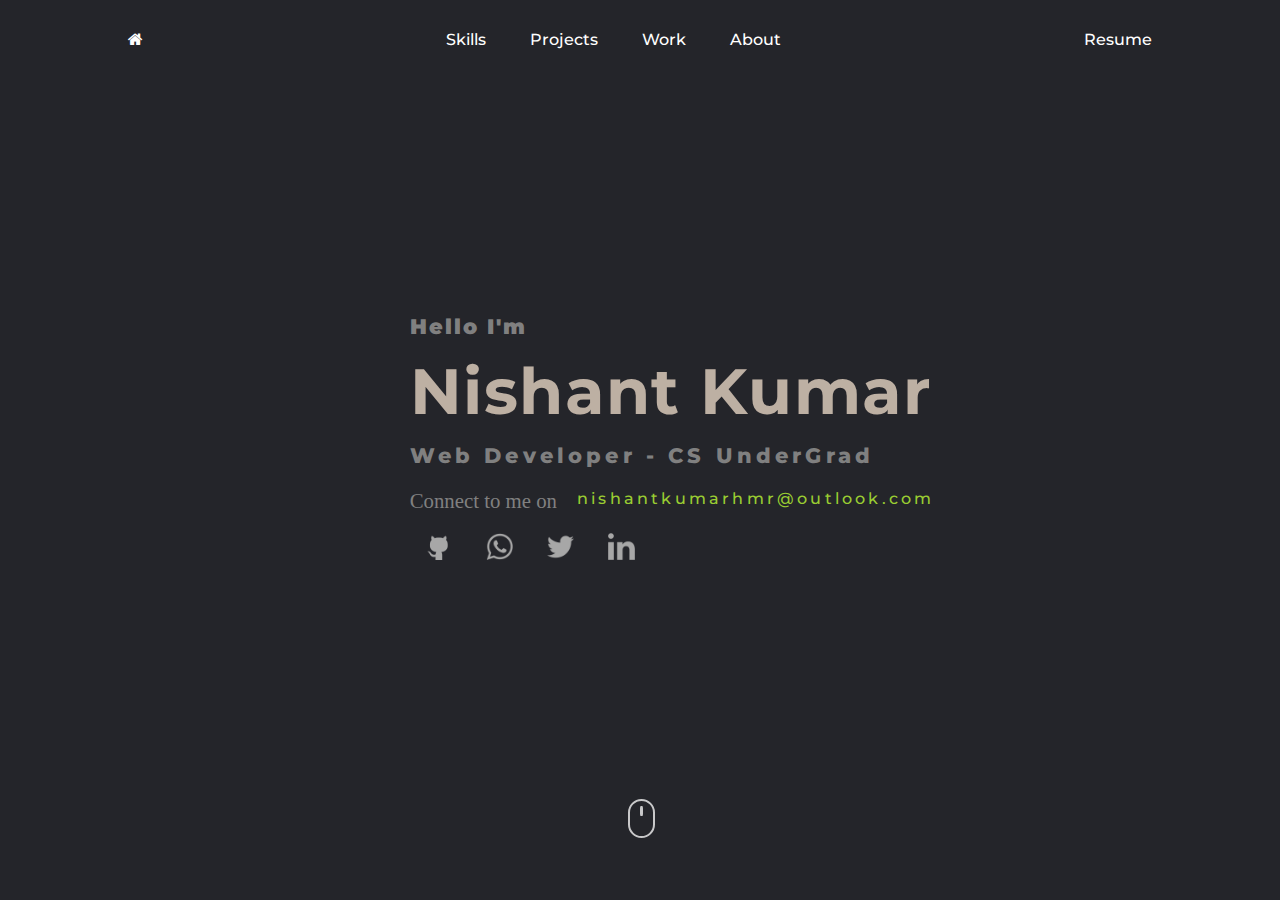
==== index.html @ d42f3cd8 "19-05-2021" ====
<!DOCTYPE html>
<html>
    <head>
        <meta charset="utf-8">
        <meta http-equiv="X-UA-Compatible" content="IE=edge">
        <title>Nishant</title>
        <meta name="description" content="">
        <link rel="stylesheet" href="https://cdnjs.cloudflare.com/ajax/libs/font-awesome/4.7.0/css/font-awesome.min.css">
        <meta name="viewport" content="width=device-width, initial-scale=1.0">
        <link href="https://fonts.googleapis.com/css2?family=Cookie&display=swap" rel="stylesheet">
        <link rel="stylesheet" href="style.css">
    </head>
    <body>
        <header>
                <a href="">
                   <span><i class="fa fa-home"></i></span>
                 </a>
            <nav>
                <ul class="nav-links">
                    <li><a href="">Skills</a></li>
                    <li><a href="">Projects</a></li>
                    <li><a href="">Work</a></li>
                    <li><a href="">About</a></li>
                </ul>
            </nav>
            <a target="_blank" href="https://drive.google.com/file/d/1W3-Rp09SQt74iqquX5PM0ZUsjo6nLx0c/view?usp=sharing">Resume</a>
        </header>
        <!-- hero section -->
        <section class="hero-section">
            <div class="container">
                <div class="image-container" id="main-img">
                    <img src="nks.png"  class="mainimg" alt="">
                </div>
                <div class="text-container">
                    <h3>Hello I'm</h3>
                    <h1 class="main-name">Nishant Kumar</h1>
                    <h5>Web Developer - CS UnderGrad</h5>
                    <h4 class="connect-to-me">Connect to me on <a href="" class="email">nishantkumarhmr@outlook.com</a></h4>
                    <ul class="social-links">
                        <li><a href="https://github.com/Nishantkumarr"><img class="social" src="./pictures/icons/github.png" alt=""></a></li>
                        <li><a href=""><img  class="social" src="./pictures/icons/whatsapp.png" alt=""></a></li>
                        <li><a href="https://twitter.com/kumarrspeaks"><img class="social" src="./pictures/icons/twitter.png" alt=""></a></li>
                        <li><a href="https://www.linkedin.com/in/nishant-kumar-2b0935136/"><img class="social" src="./pictures/icons/linkedin.png" alt=""></a></li></li>
                    </ul>
                </div>
            </div>
        </section>
        <div class="scroll-downs">
            <div class="mousey">
              <div class="scroller"></div>
            </div>
        </div>
      
































        <script src="" async defer></script>
    </body>
</html>
---- style.css ----
@import url('https://fonts.googleapis.com/css2?family=Montserrat:wght@300&display=swap');
@import url('https://fonts.googleapis.com/css2?family=Sacramento&display=swap');
@media only screen and (max-width: 1000px) {
    #main-img{
        display:none;
    }
    #social-link{
        display:none;
    }
}
*{
    margin: 0;
    padding: 0;
    box-sizing: border-box;
    background-color: #24252A;

}
body{
    height: 100vh;
}

li,a,button{
    font-family: "Montserrat",sans-serif;
    font-weight: 500;
    font-size:1rem;
    color:#ffffff;
    text-decoration: none;

}

header{
    display:flex;
    justify-content: space-between;
    align-items: center;
    padding:30px 10%;

}

.logo{
    font-family: "Montserrat",sans-serif;
    font-weight: 200px;
    color: antiquewhite;

}

.nav-links{
    list-style:none;

}

.nav-links li{
    display:inline-block;
    padding:0px 20px;
}

.nav-links li a{
    transition:all 0.2s ease 0s;
}
.nav-links li a:hover{
    color:beige;
}



/* hero section code */
.container{
    position:relative;
    display:flex;
    flex-direction:row;
    justify-content:center;
    min-height: 80vh;
    /* max-width: 90%; */
    /* margin-top: 1%; */
    /* margin-bottom:1%; */
    align-items:center;
    /* padding-top:2%; */
    /* padding-bottom:2%; */

}
.social-links li{
    display: inline-block;
    letter-spacing:0.1rem;
    padding: 0px 10px;
    margin:0px 5px;
    /* border:1px solid rgb(98, 153, 216); */
}
.social-links li a img{
    width:1.7rem;
    height:auto;
}

.social-links li a img:hover{
    transform:scale(1.3);
    box-shadow: 1px;
}

.btn{
    color:aqua;
    font-size:1.5vh;
}
.mainimg{
    /* width: 20vw; */
    max-width: 25vw;
    /* min-width: 20vw; */
    min-height: 20vh;
    max-height: auto;
    padding: 2rem 2rem;
    margin:1rem 1 rem;
}
.text-container{
 display:flex;
 flex-direction:column;
}
.text-container h3{
    color: grey;
    font-size:1.3rem;
    font-family: "Montserrat",sans-serif;
    font-weight: 900 !important;
    padding-bottom: 0.4rem;
    letter-spacing: 0.1em;

}

.text-container h5{
    color: grey;
    font-family: "Montserrat",sans-serif;
    font-size: 1.3rem;
    font-weight: 800;
    padding-top: 0.4rem;
    padding-bottom: 0.7rem;
    letter-spacing: 0.2em;
}
.text-container h4{
    color: grey;
    font-size: 1.3rem;
    font-weight: 200;
    padding-top: 10px;
    padding-bottom: 20px;
}



.main-name{
    padding-top:0.4rem;
    padding-bottom:0.4rem;
    color:rgba(255, 235, 215, 0.7) ;
    font-size:4rem;
    letter-spacing: 0.1rem;
    font-weight: extra-bold;
    /* font-family: 'Sacramento', cursive; */
    font-family: "Montserrat",sans-serif;

}




.connect-to-me{
    display:flex;
    flex-direction: row;
}
.connect-to-me a:hover{
    color:orange;
    transition:color 1s ease-in-out;
}

.email{
    color: yellowgreen;
    padding-left:20px;
    letter-spacing: 0.2em;
}
.lik-git li {
    display: inline-block;

}
.rot{
    position:absolute !important;
    transform:rotate(270deg);
    padding-bottom: 1vh;
    padding-left:2vw;
    margin: auto;
}
.notrot{
    position:absolute !important;
    padding-top: 3vh;
    padding-left:7rem;
    font-size: 1rem;

}


@media only screen and (max-width: 1000px) {
    .text-container{
        justify-content: center;
    }
    .main-name{
        color: antiquewhite;
        Font-size:2rem;
        /* line-height:3rem; */
        letter-spacing: 0.1em;
        font-weight: 300;
        font-family: "Montserrat",sans-serif;
    }
    .text-container h3{
      font-size:1rem;
    }
    .text-container h5{
      font-size:1rem;
    }
    .text-container h4{
      font-size:1rem;
    }
    .email{
      padding:0px;
    }
    .social-links li a img{
        width:1.7rem;
        height:auto;
    }
    .connect-to-me{
        display:flex;
        flex-direction: column;
    }

}
@media only screen and (max-width: 500px) {

    .text-container{
        justify-content: center;
        margin-left: 10px;
        margin-right: 10px;
    }
    .connect-to-me{
        display:flex;
        flex-direction: column;
    }
    .social-links li a img{
        width:3 rem;
        height:auto;
    }
}


/* external css */
.scroll-downs {
    position: relative;
    top: 0;
    right: 0;
    bottom: 0;
    left: 0;
    margin: auto;

    width :24px;
    height: 35px;
  }
  .mousey {
    width: 3px;
    padding: 5px 10px;
    height: 25px;
    border: 2px solid #fff;
    border-radius: 25px;
    opacity: 0.75;
    box-sizing: content-box;
  }
  .scroller {
    width: 3px;
    height: 10px;
    border-radius: 25%;
    background-color: #fff;
    animation-name: scroll;
    animation-duration: 2.2s;
    animation-timing-function: cubic-bezier(.15,.41,.69,.94);
    animation-iteration-count: infinite;
  }
  @keyframes scroll {
    0% { opacity: 0; }
    10% { transform: translateY(0); opacity: 1; }
    100% { transform: translateY(15px); opacity: 0;}
  }
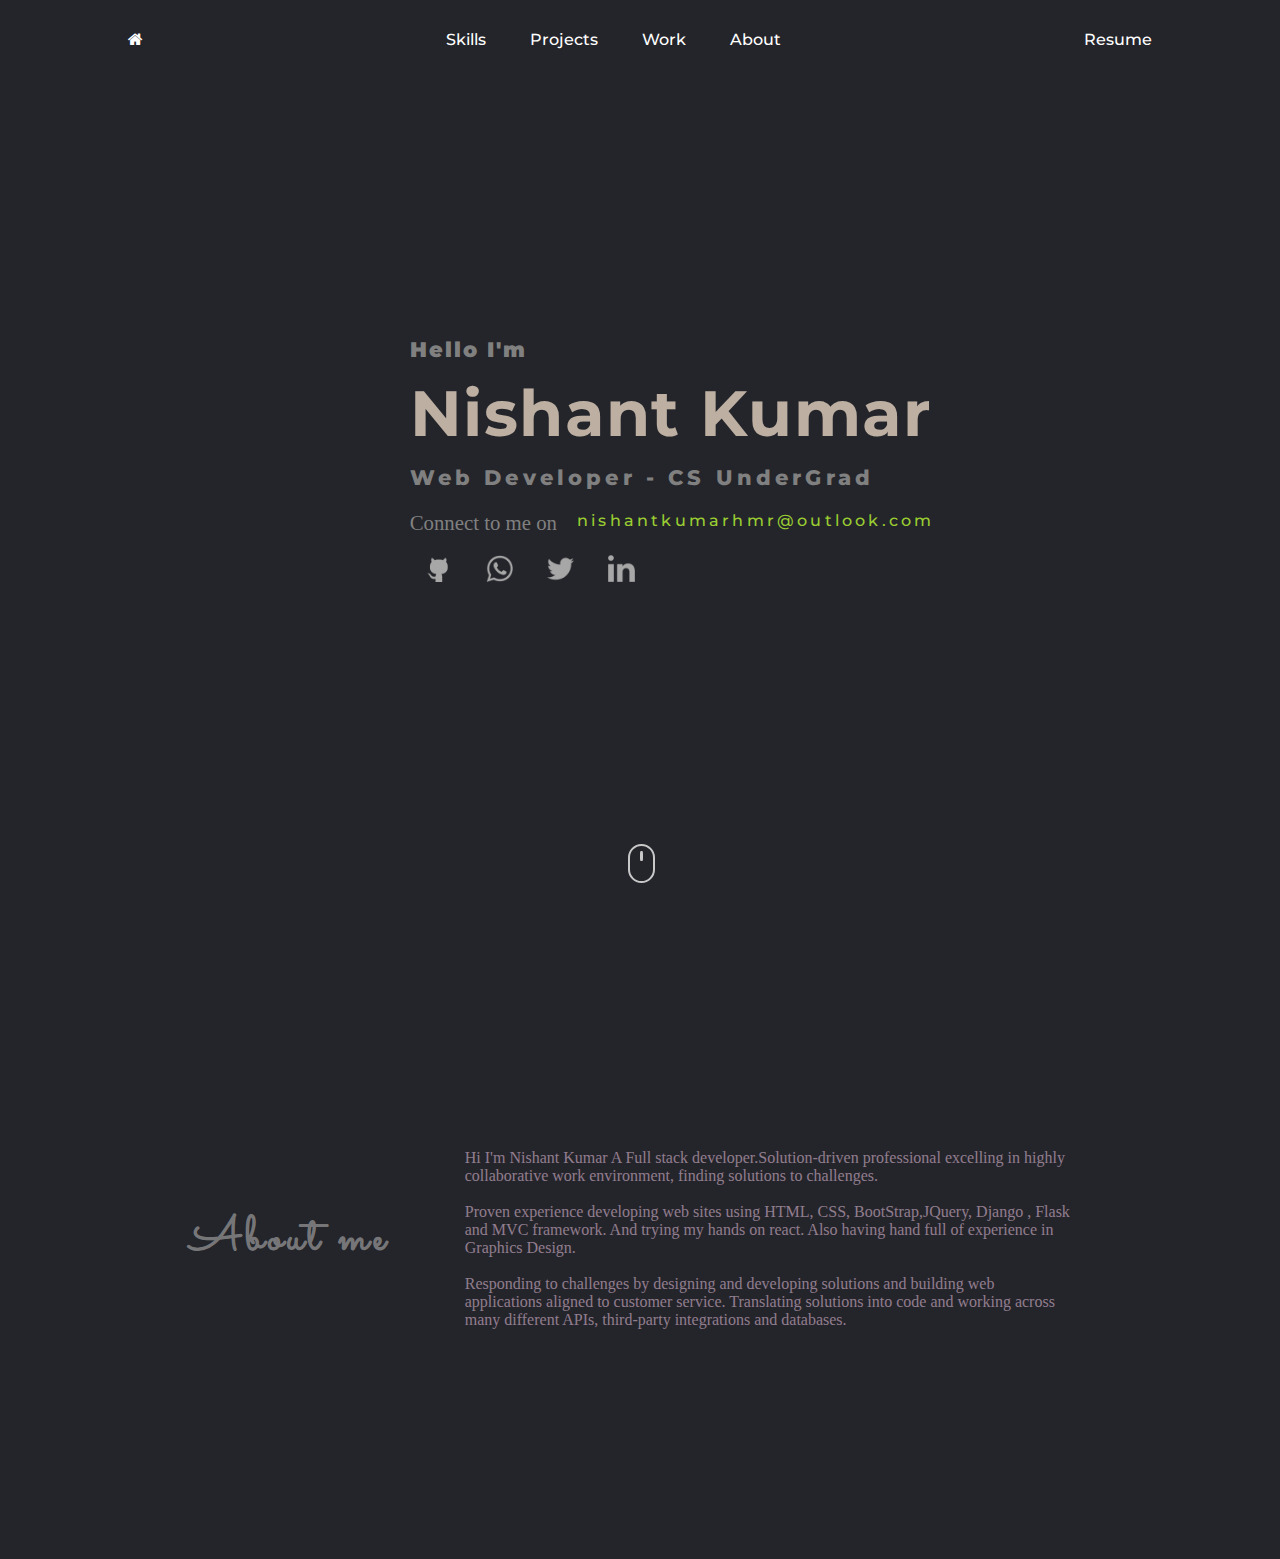
==== commit 701936b1: "about section done 20-05-2021" ====
--- a/index.html
+++ b/index.html
@@ -35,7 +35,7 @@
                     <h3>Hello I'm</h3>
                     <h1 class="main-name">Nishant Kumar</h1>
                     <h5>Web Developer - CS UnderGrad</h5>
-                    <h4 class="connect-to-me">Connect to me on <a href="" class="email">nishantkumarhmr@outlook.com</a></h4>
+                    <h4 class="connect-to-me">Connect to me on <a href="mailto:nishantkumarhmr@outlook.com" class="email">nishantkumarhmr@outlook.com</a></h4>
                     <ul class="social-links">
                         <li><a href="https://github.com/Nishantkumarr"><img class="social" src="./pictures/icons/github.png" alt=""></a></li>
                         <li><a href=""><img  class="social" src="./pictures/icons/whatsapp.png" alt=""></a></li>
@@ -44,13 +44,53 @@
                     </ul>
                 </div>
             </div>
+            <!-- scroll-mousey -->
+            <div class="scroll-downs">
+              <div class="mousey">
+                  <div class="scroller">
+                  </div>
+              </div>
+            </div>
         </section>
-        <div class="scroll-downs">
-            <div class="mousey">
-              <div class="scroller"></div>
-            </div>
+        
+        <!-- end hero section  -->
+
+
+
+
+
+        <!-- About section -->
+        <section class="about-section">
+        <div class="about">
+          <div class="about-topic">
+            <h1 class="main-about-topic" > <span>About me </span> </h1>
+          </div>
+          <div class="about-para">
+            <p>
+              Hi I'm <span>Nishant Kumar</span>
+              A Full stack developer.Solution-driven professional excelling in highly collaborative work environment, finding
+              solutions to challenges.
+            </p>
+            <br>
+            <p>
+              Proven experience developing web sites using HTML, CSS, BootStrap,JQuery, Django , Flask and MVC framework.
+              And trying my hands on react. Also having hand full of experience in Graphics Design.
+            </p>
+            <br>
+            <p>
+              Responding to challenges by designing and developing solutions and building web applications aligned to customer service.
+              Translating solutions into code and working across many different APIs, third-party integrations and databases.
+            </p>
+          </div>
         </div>
-      
+        </section>
+        <!--about section ended-->
+
+        <!-- skills section -->
+        <section class="skills-section">
+          
+        </section>
+
 
 
 
--- a/style.css
+++ b/style.css
@@ -1,10 +1,7 @@
 @import url('https://fonts.googleapis.com/css2?family=Montserrat:wght@300&display=swap');
 @import url('https://fonts.googleapis.com/css2?family=Sacramento&display=swap');
-@media only screen and (max-width: 1000px) {
-    #main-img{
-        display:none;
-    }
-    #social-link{
+@media only screen and (max-width: 800px) {
+    .mainimg{
         display:none;
     }
 }
@@ -63,12 +60,17 @@
 
 
 /* hero section code */
+.hero-section{
+  min-height: 100vh;
+}
 .container{
     position:relative;
     display:flex;
     flex-direction:row;
     justify-content:center;
-    min-height: 80vh;
+    min-height: 85vh;
+    max-height: 90vh;
+    min-width:70vw;
     /* max-width: 90%; */
     /* margin-top: 1%; */
     /* margin-bottom:1%; */
@@ -98,11 +100,14 @@
     color:aqua;
     font-size:1.5vh;
 }
+.image-container{
+  flex-shrink: 1;
+}
 .mainimg{
     /* width: 20vw; */
-    max-width: 25vw;
+    max-width: 24rem;
     /* min-width: 20vw; */
-    min-height: 20vh;
+    min-height: 20rem;
     max-height: auto;
     padding: 2rem 2rem;
     margin:1rem 1 rem;
@@ -110,6 +115,7 @@
 .text-container{
  display:flex;
  flex-direction:column;
+
 }
 .text-container h3{
     color: grey;
@@ -173,24 +179,20 @@
     display: inline-block;
 
 }
-.rot{
-    position:absolute !important;
-    transform:rotate(270deg);
-    padding-bottom: 1vh;
-    padding-left:2vw;
-    margin: auto;
-}
-.notrot{
-    position:absolute !important;
-    padding-top: 3vh;
-    padding-left:7rem;
-    font-size: 1rem;
-
-}
+
 
 
 @media only screen and (max-width: 1000px) {
+    .container{
+      min-width: 70vw !important;
+      min-height: 75vh;
+      max-height: 90vh;
+      }
+      .imgage-container{
+        max-width:25vw;
+      }
     .text-container{
+      min-width: 30vw;
         justify-content: center;
     }
     .main-name{
@@ -202,7 +204,7 @@
         font-family: "Montserrat",sans-serif;
     }
     .text-container h3{
-      font-size:1rem;
+      font-size:2rem;
     }
     .text-container h5{
       font-size:1rem;
@@ -235,7 +237,7 @@
         flex-direction: column;
     }
     .social-links li a img{
-        width:3 rem;
+        width:1.2rem;
         height:auto;
     }
 }
@@ -277,3 +279,73 @@
     10% { transform: translateY(0); opacity: 1; }
     100% { transform: translateY(15px); opacity: 0;}
   }
+
+
+ /* about section css */
+
+ .about-section{
+   position:relative;
+   min-height: 60vh;
+   max-height: 100vh;
+   padding:2.5rem;
+   margin:2.5rem;
+ }
+ .about{
+   min-height: 40vh;
+   max-width:75vw;
+   margin:auto;
+   padding:auto;
+   position:relative;
+   display:flex;
+   flex-direction:row;
+   justify-content:space-around;
+   align-items:center;
+ }
+
+ .about-topic{
+   display: flex;
+ }
+.main-about-topic{
+    justify-content: flex-end;
+    font-size: 3rem;
+    font-family: 'Sacramento', cursive;
+    letter-spacing: 4px;
+    color: rgba(255,255,255,0.4);
+}
+ .about-para{
+   padding:15px 15px;
+   max-width: 50vw;
+   justify-content: center;
+ }
+ .about-para p{
+   font-size: 1rem;
+   color:rgba(255, 215, 243, 0.5);
+   padding:1rem,1rem;
+ }
+
+
+ @media only screen and (max-width: 1000px) {
+      .about{
+        flex-direction:column;
+      }
+      .about-para{
+        padding:15px 15px;
+        max-width: 70vw;
+      }
+ }
+
+ @media only screen and (max-width: 500px) {
+      .about-section{
+        padding:0px 0px 0px 0px;
+        margin:0px 0px 0px 0px;
+      }
+      .about{
+        flex-direction:column;
+      }
+      .about-para{
+        max-width: 80vw;
+        justify-content: center;
+      }
+ }
+ 
+/* skills section */
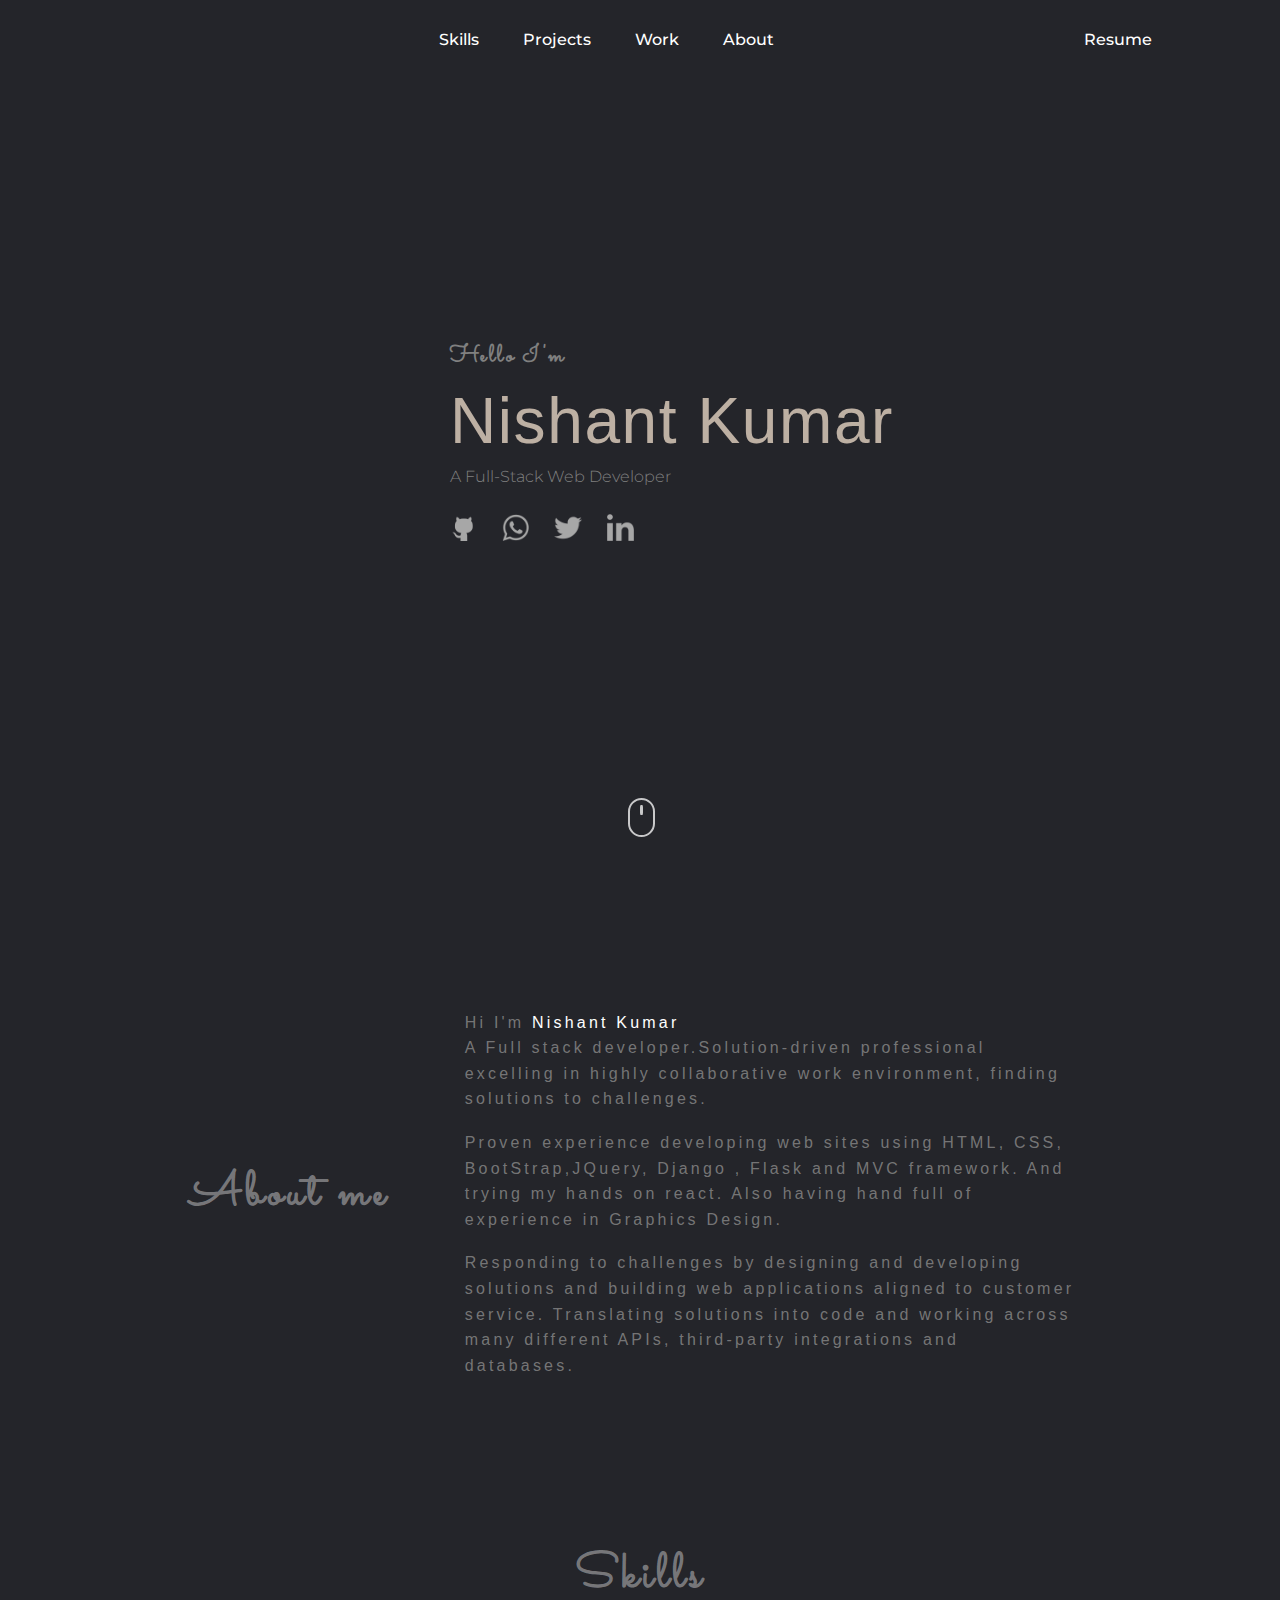
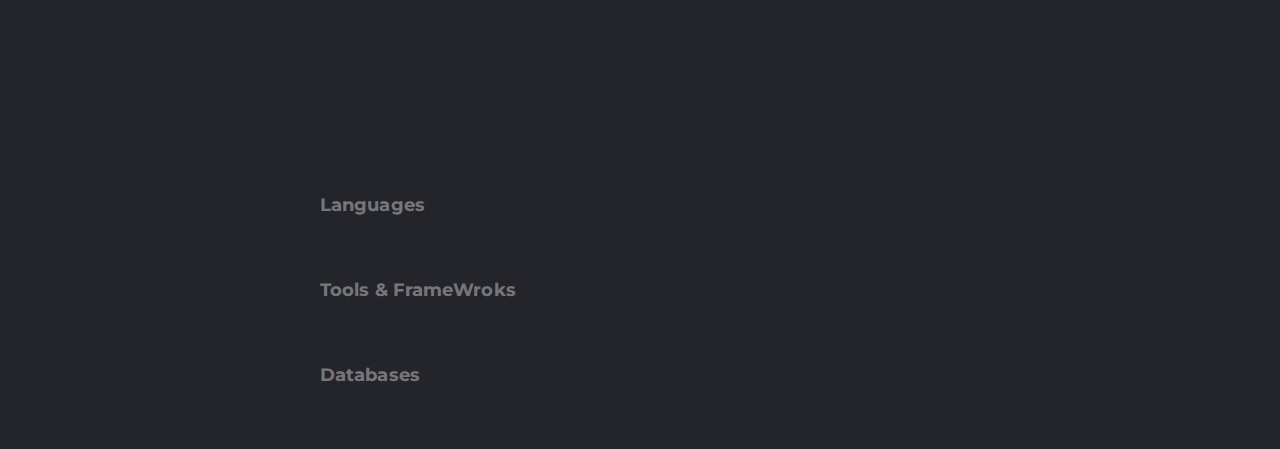
==== commit 69b68d9d: "skill-done 20-05-2021" ====
--- a/index.html
+++ b/index.html
@@ -12,9 +12,7 @@
     </head>
     <body>
         <header>
-                <a href="">
-                   <span><i class="fa fa-home"></i></span>
-                 </a>
+            <a href=""><img src="pictures\Nishant.png"class="logo" alt=""></a>
             <nav>
                 <ul class="nav-links">
                     <li><a href="">Skills</a></li>
@@ -34,16 +32,17 @@
                 <div class="text-container">
                     <h3>Hello I'm</h3>
                     <h1 class="main-name">Nishant Kumar</h1>
-                    <h5>Web Developer - CS UnderGrad</h5>
-                    <h4 class="connect-to-me">Connect to me on <a href="mailto:nishantkumarhmr@outlook.com" class="email">nishantkumarhmr@outlook.com</a></h4>
+                    <h5>A Full-Stack Web Developer</h5>
+                    <!-- <h4 class="connect-to-me">Connect to me on <a href="mailto:nishantkumarhmr@outlook.com" class="email">nishantkumarhmr@outlook.com</a></h4> -->
                     <ul class="social-links">
-                        <li><a href="https://github.com/Nishantkumarr"><img class="social" src="./pictures/icons/github.png" alt=""></a></li>
+                        <li ><a href="https://github.com/Nishantkumarr" class="social" ><img  src="./pictures/icons/github.png" alt=""></a></li>
                         <li><a href=""><img  class="social" src="./pictures/icons/whatsapp.png" alt=""></a></li>
                         <li><a href="https://twitter.com/kumarrspeaks"><img class="social" src="./pictures/icons/twitter.png" alt=""></a></li>
                         <li><a href="https://www.linkedin.com/in/nishant-kumar-2b0935136/"><img class="social" src="./pictures/icons/linkedin.png" alt=""></a></li></li>
                     </ul>
                 </div>
             </div>
+            
             <!-- scroll-mousey -->
             <div class="scroll-downs">
               <div class="mousey">
@@ -51,24 +50,24 @@
                   </div>
               </div>
             </div>
+            <!-- end scroll mousey -->
         </section>
-        
         <!-- end hero section  -->
-
 
 
 
 
         <!-- About section -->
         <section class="about-section">
+          <!-- <h1 class="about-me light">About Me</h1>
+          <h2 class="about-me dark">About Me</h2> -->
         <div class="about">
           <div class="about-topic">
-            <h1 class="main-about-topic" > <span>About me </span> </h1>
+            <h1 class="main-about-topic" > <span >About me </span> </h1>
           </div>
           <div class="about-para">
-            <p>
-              Hi I'm <span>Nishant Kumar</span>
-              A Full stack developer.Solution-driven professional excelling in highly collaborative work environment, finding
+            <p>Hi I'm <span style="font-weight: 200px; color: white;" >Nishant Kumar</span></p>
+            <p>A Full stack developer.Solution-driven professional excelling in highly collaborative work environment, finding
               solutions to challenges.
             </p>
             <br>
@@ -88,7 +87,50 @@
 
         <!-- skills section -->
         <section class="skills-section">
-          
+          <h1> Skills</h1>
+          <div class="skill-table">
+            
+            <div class="skill-tech">
+              <div class="tech ">
+                <h1>Languages</h1>
+              </div>
+              <div class="tech-know">
+                <img src="./icons/C++.png" class="techi" alt="">
+                <img src="./icons/Python.png" class="techi" alt="">
+                <img src="./icons/Html.png" class="techi" alt="">
+                <img src="./icons/CSS.png" class="techi" alt="">
+                <img src="./icons/js.png" class="techi" alt="">
+              </div>
+            </div>
+            
+            <div class="skill-tech">
+              <div class="tech ">
+                <h1>Tools & FrameWroks</h1>
+              </div>
+              <div class="tech-know">
+                <img src="./icons/react.png" class="techi" alt="">
+                <img src="./icons/Heroku.png" class="techi" alt="">
+                <img src="./icons/github.png" class="techi" alt="">
+                <img src="./icons/Django.png" class="techi" alt="">
+                <img src="./icons/Flask.png" class="techi" alt="">
+                <img src="./icons/nodejs.png" class="techi" alt="">
+                <img src="./icons/vscode.png" class="techi" alt="">
+                <img src="./icons/Git.png" class="techi" alt="">
+              </div>
+            </div>
+            
+            <div class="skill-tech">
+              <div class="tech ">
+                <h1>Databases</h1>
+              </div>
+              <div class="tech-know">
+                <img src="./icons/postgresql.png" class="techi" alt="">
+                <img src="./icons/mongodb.png" class="techi" alt="">
+              </div>
+            </div>
+
+
+          </div>
         </section>
 
 
--- a/style.css
+++ b/style.css
@@ -25,6 +25,11 @@
 
 }
 
+.logo{
+  width:auto;
+  height: 5rem;
+}
+
 header{
     display:flex;
     justify-content: space-between;
@@ -54,21 +59,27 @@
     transition:all 0.2s ease 0s;
 }
 .nav-links li a:hover{
-    color:beige;
+    color:rgb(247, 225, 193);
 }
 
 
 
 /* hero section code */
 .hero-section{
-  min-height: 100vh;
+  min-height: 90vh;
+  display:flex;
+  align-items: center;
+  justify-content:center;
+  flex-direction: column;
+  padding:2rem;
+  margin:1rem;
 }
 .container{
     position:relative;
     display:flex;
     flex-direction:row;
     justify-content:center;
-    min-height: 85vh;
+    min-height: 70vh;
     max-height: 90vh;
     min-width:70vw;
     /* max-width: 90%; */
@@ -82,17 +93,20 @@
 .social-links li{
     display: inline-block;
     letter-spacing:0.1rem;
-    padding: 0px 10px;
-    margin:0px 5px;
+    padding-right: 1rem;
+    padding-top: 1rem;
+    margin-right:5px;
     /* border:1px solid rgb(98, 153, 216); */
 }
+
+
 .social-links li a img{
     width:1.7rem;
     height:auto;
 }
 
 .social-links li a img:hover{
-    transform:scale(1.3);
+    transform:scale(2);
     box-shadow: 1px;
 }
 
@@ -119,8 +133,8 @@
 }
 .text-container h3{
     color: grey;
-    font-size:1.3rem;
-    font-family: "Montserrat",sans-serif;
+    font-size:1.5rem;
+    font-family: 'Sacramento', cursive;
     font-weight: 900 !important;
     padding-bottom: 0.4rem;
     letter-spacing: 0.1em;
@@ -130,32 +144,30 @@
 .text-container h5{
     color: grey;
     font-family: "Montserrat",sans-serif;
-    font-size: 1.3rem;
-    font-weight: 800;
+    font-size: 1rem;
+    font-weight: 300;
     padding-top: 0.4rem;
     padding-bottom: 0.7rem;
-    letter-spacing: 0.2em;
 }
 .text-container h4{
     color: grey;
     font-size: 1.3rem;
     font-weight: 200;
-    padding-top: 10px;
-    padding-bottom: 20px;
+    padding-top: 1rem;
+    padding-bottom: 3rem;
 }
 
 
 
 .main-name{
-    padding-top:0.4rem;
-    padding-bottom:0.4rem;
+    padding-top:0.2rem;
+    padding-bottom:0.2rem;
     color:rgba(255, 235, 215, 0.7) ;
     font-size:4rem;
     letter-spacing: 0.1rem;
-    font-weight: extra-bold;
+    font-weight: 200;
     /* font-family: 'Sacramento', cursive; */
-    font-family: "Montserrat",sans-serif;
-
+    font-family:'Gill Sans', 'Gill Sans MT', Calibri, 'Trebuchet MS', sans-serif;
 }
 
 
@@ -183,7 +195,11 @@
 
 
 @media only screen and (max-width: 1000px) {
-    .container{
+  .mainimg{
+    min-width:14rem;
+    max-width:18rem;
+  }  
+  .container{
       min-width: 70vw !important;
       min-height: 75vh;
       max-height: 90vh;
@@ -204,7 +220,7 @@
         font-family: "Montserrat",sans-serif;
     }
     .text-container h3{
-      font-size:2rem;
+      font-size:1.2rem;
     }
     .text-container h5{
       font-size:1rem;
@@ -286,12 +302,13 @@
  .about-section{
    position:relative;
    min-height: 60vh;
-   max-height: 100vh;
-   padding:2.5rem;
-   margin:2.5rem;
+   max-height: 80vh;
+   padding:2rem;
+   margin:2rem;
  }
+
  .about{
-   min-height: 40vh;
+   min-height: 50vh;
    max-width:75vw;
    margin:auto;
    padding:auto;
@@ -302,6 +319,33 @@
    align-items:center;
  }
 
+
+
+ /* .about-me{
+   position: absolute;
+   margin-top:-80px;
+   width: 15vw;
+   font-size: 2.5rem;
+   font-weight: 200px;
+   text-transform: uppercase;
+}
+
+
+
+ .light{
+  font-family: 'Segoe UI', Tahoma, Geneva, Verdana, sans-serif;
+  color: transparent;
+  text-shadow: 0 0 3px rgba(241, 237, 237, 0.733);
+  z-index:1;
+}
+.dark{
+  font-family:'Gill Sans', 'Gill Sans MT', Calibri, 'Trebuchet MS', sans-serif;
+  z-index:2;
+  font-weight: 200;
+  background:transparent;
+  text-transform:uppercase;
+} */
+
  .about-topic{
    display: flex;
  }
@@ -319,9 +363,12 @@
  }
  .about-para p{
    font-size: 1rem;
-   color:rgba(255, 215, 243, 0.5);
-   padding:1rem,1rem;
- }
+   color:rgba(128,128,128,0.9);
+   /* padding:1rem,1rem; */
+   letter-spacing:0.2rem;
+   line-height: 1.6rem;
+   font-family: 'Source Sans Pro', sans-serif;
+   }
 
 
  @media only screen and (max-width: 1000px) {
@@ -332,10 +379,22 @@
         padding:15px 15px;
         max-width: 70vw;
       }
+      .about-section{
+        border:0px;
+      }
+      .about-me{
+        display:none;
+      }
+      .about-para p{
+        line-height: 1.3rem;
+
+      }
+
  }
 
  @media only screen and (max-width: 500px) {
       .about-section{
+        max-height: 100vh;
         padding:0px 0px 0px 0px;
         margin:0px 0px 0px 0px;
       }
@@ -349,3 +408,112 @@
  }
  
 /* skills section */
+.skills-section{
+  position:relative !important;
+  min-height: 60vh;
+  max-height: 70vh;
+  max-width: 60vw;;
+  padding-top:2rem;
+  padding-bottom:2rem;
+  margin:auto;
+  display:flex;
+  flex-direction: column;
+  justify-content: space-between;
+  align-items: center;
+}
+.skills-section h1{
+  font-size: 3rem;
+  font-family: 'Sacramento', cursive;
+  letter-spacing: 4px;
+  color: rgba(255,255,255,0.4);
+}
+
+
+.skill-table{
+  position:relative;
+  display:flex;
+  flex-direction:column;
+  justify-content: center;
+  align-items: center;
+}
+
+.skill-tech{
+  display:inline-flex;
+  flex-direction: row;
+  justify-content: space-between; 
+  align-items: center;
+  min-width: 50vw;
+  max-width: 55vw;
+  padding-top:2rem;
+  padding-bottom:2rem;
+  margin:auto;
+}
+
+
+.tech img{
+  padding:10px;
+  margin:5px;
+}
+.tech h1{
+  font-size: 1.1rem;
+  letter-spacing:0.1px;
+  font-family: "Montserrat",sans-serif;
+  color: rgba(255,255,255,0.4);
+  max-width: 25vw;
+}
+.techi{
+  width:2rem;
+  height:auto;
+  transition: all .2s ease-in-out; 
+}
+.techi:hover{
+  transform:scale(2);
+}
+
+
+.tech-know{
+  display: flex;
+  justify-content:space-evenly;
+  padding:0.1rem;
+  align-items: center;
+  min-width: 25vw;
+  max-width:27vw;
+} 
+
+
+@media only screen and (max-width: 950px) {
+  .techi{
+    width:1.5rem;
+    height:auto;
+  }
+}
+@media only screen and (max-width: 850px) {
+    .skill-tech{
+    flex-direction: column;
+    justify-content: center;
+    padding:0px;
+    margin:1.5rem;
+  }  
+  .tech-know{
+    padding:0.8rem;
+    min-width: 50vw;
+  }
+  .tech h1{
+    max-width: 50vw;
+  }
+
+}
+
+@media only screen and (max-width: 550px) {
+    .skills-section{
+      max-width:100vw;
+      margin:2rem 2rem;
+    }
+    .skill-table{
+      min-width:100vw;
+    }
+    .tech-know .one{
+      min-width:70vw;
+    }
+
+  }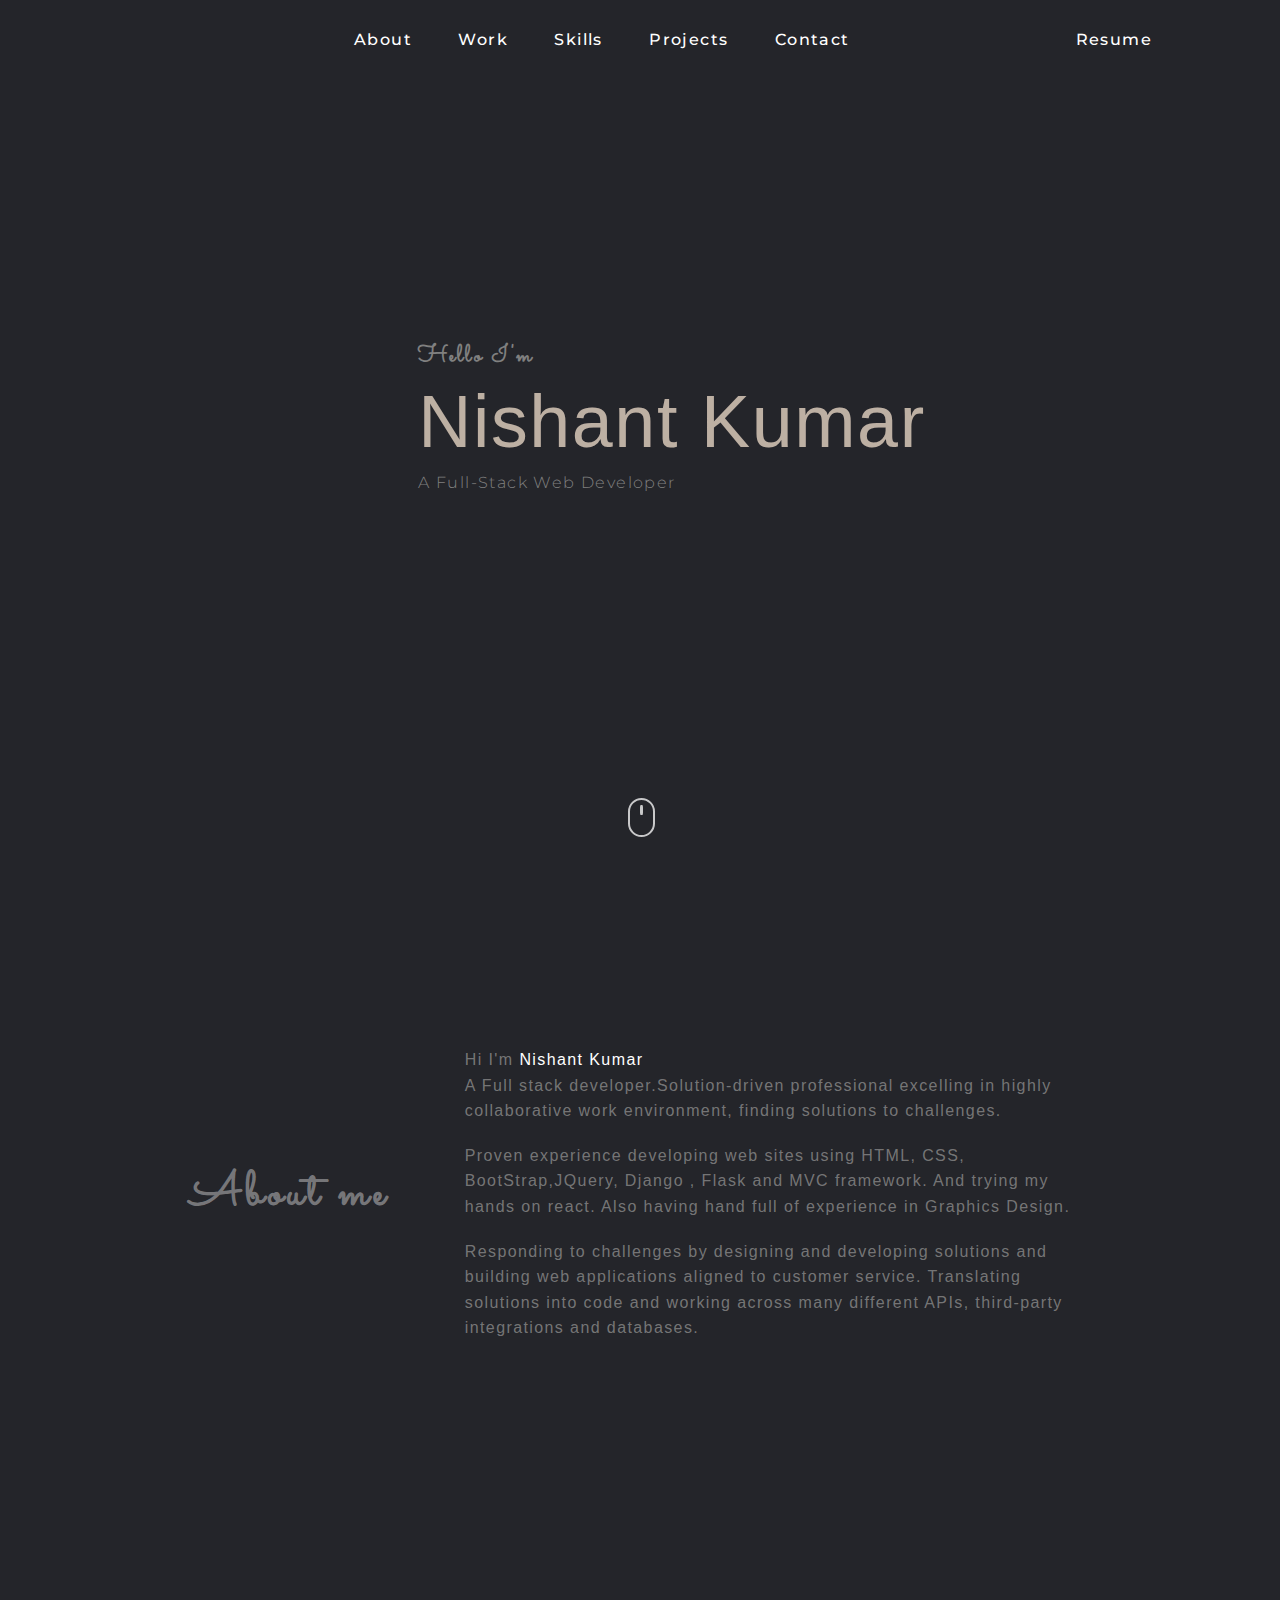
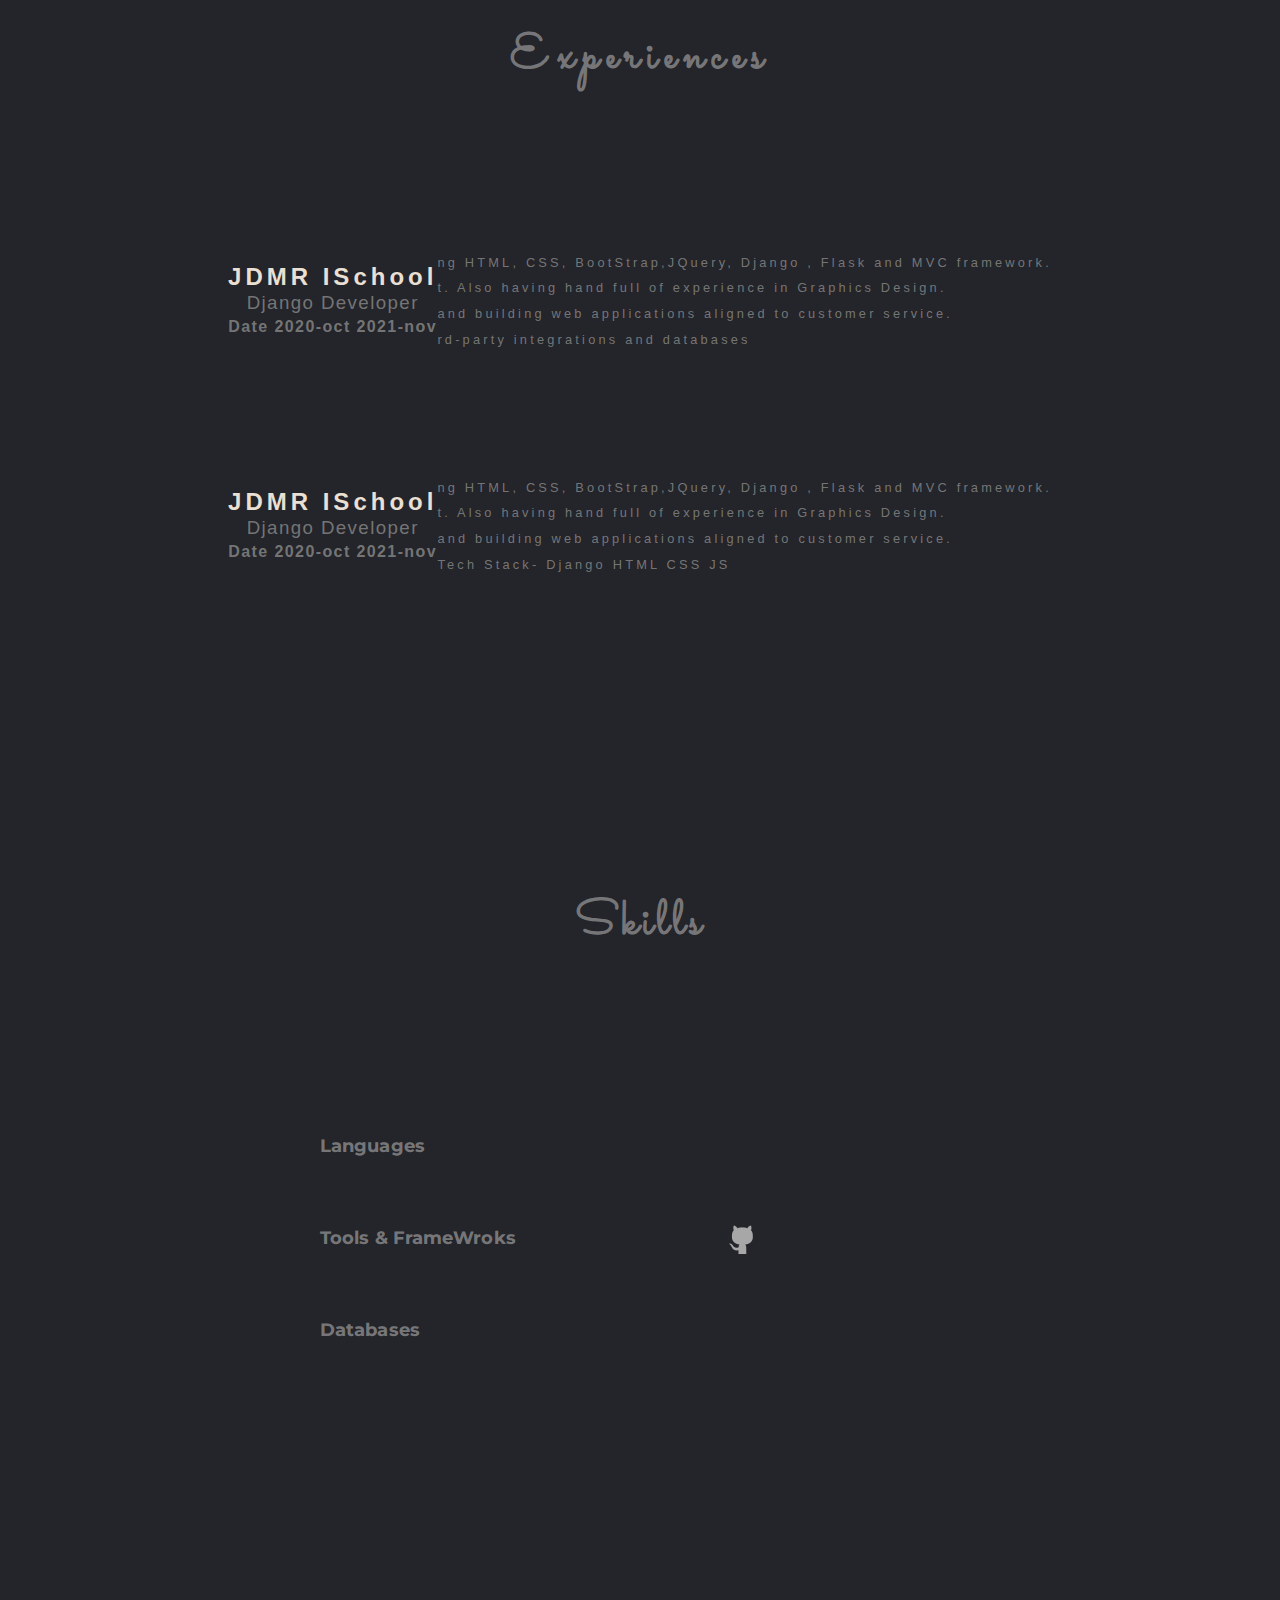
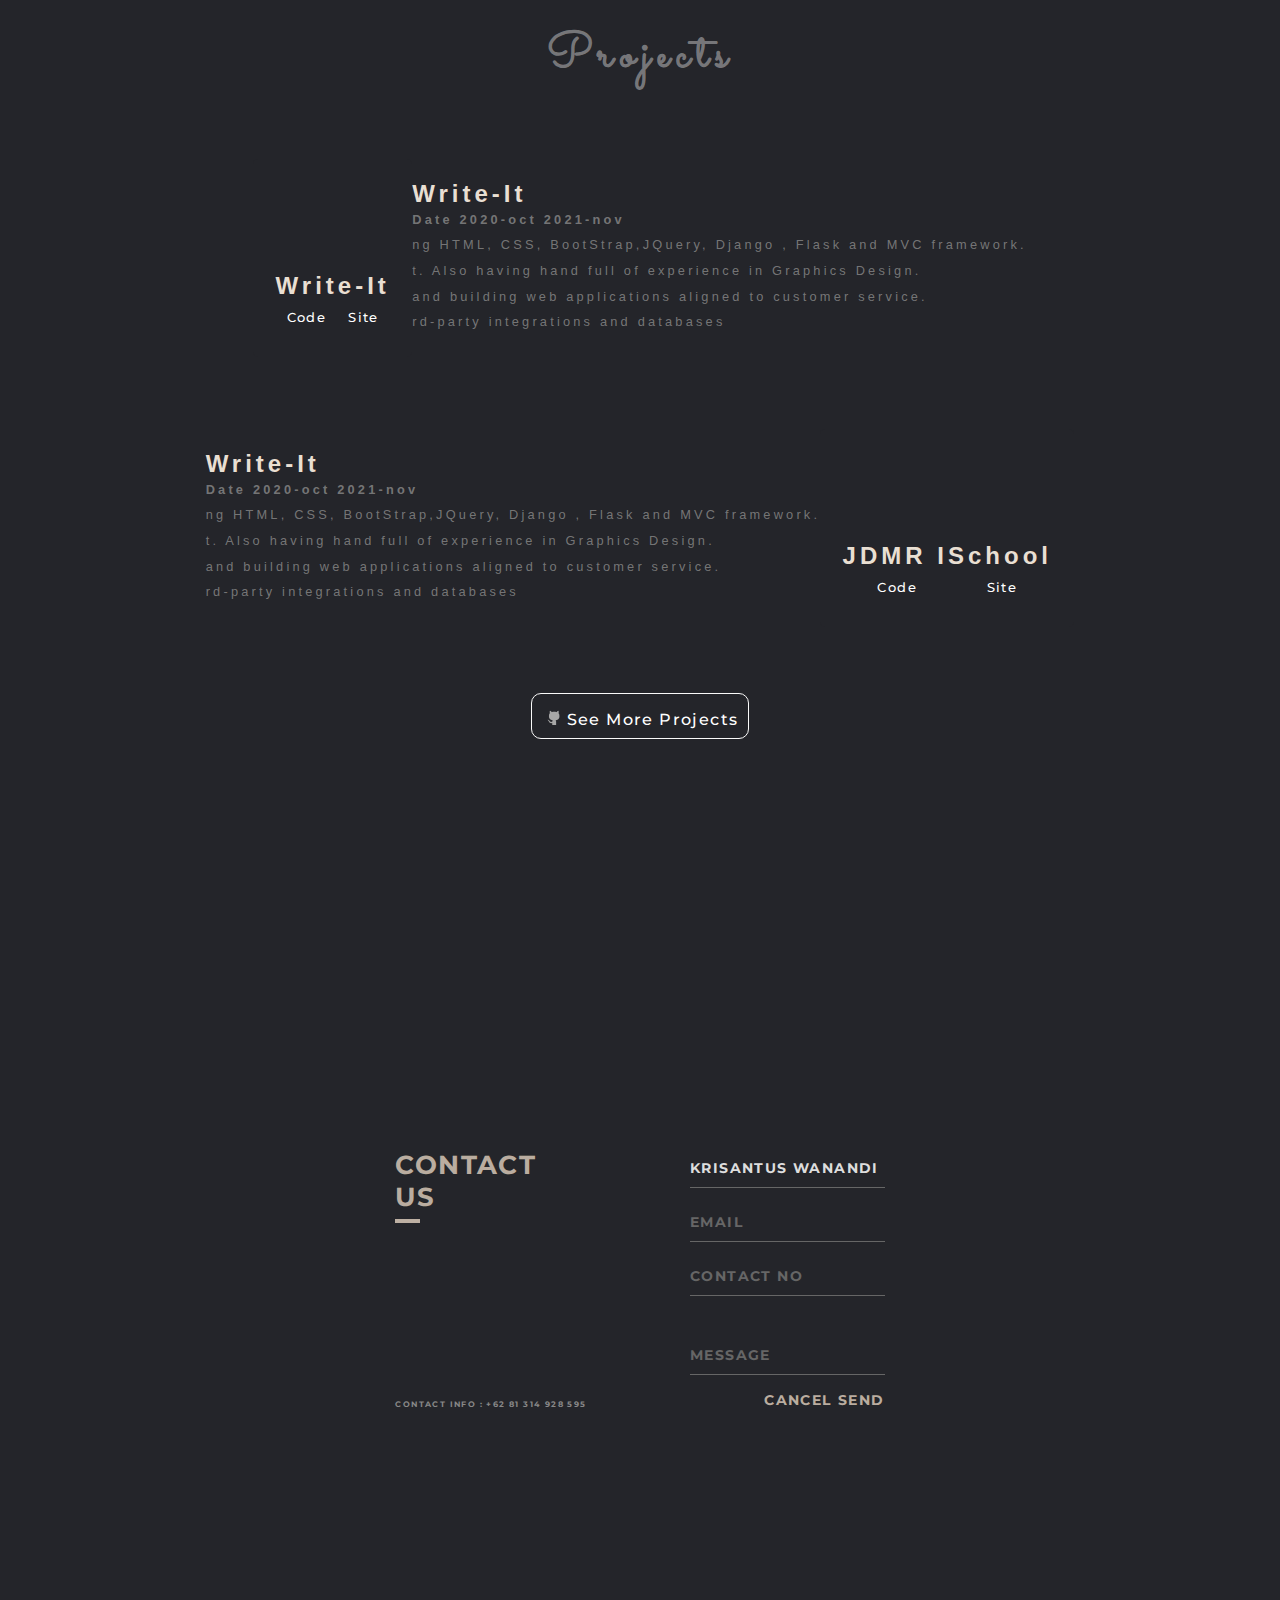
==== commit cc170228: "01-06-2021" ====
--- a/index.html
+++ b/index.html
@@ -8,6 +8,7 @@
         <link rel="stylesheet" href="https://cdnjs.cloudflare.com/ajax/libs/font-awesome/4.7.0/css/font-awesome.min.css">
         <meta name="viewport" content="width=device-width, initial-scale=1.0">
         <link href="https://fonts.googleapis.com/css2?family=Cookie&display=swap" rel="stylesheet">
+        <link rel="prefetch" href="./nks.png" />
         <link rel="stylesheet" href="style.css">
     </head>
     <body>
@@ -15,10 +16,11 @@
             <a href=""><img src="pictures\Nishant.png"class="logo" alt=""></a>
             <nav>
                 <ul class="nav-links">
-                    <li><a href="">Skills</a></li>
-                    <li><a href="">Projects</a></li>
-                    <li><a href="">Work</a></li>
-                    <li><a href="">About</a></li>
+                    <li><a href="#about">About</a></li>
+                    <li><a href="#work">Work</a></li>
+                    <li><a href="#skills">Skills</a></li>
+                    <li><a href="#projects">Projects</a></li>
+                    <li><a href="#Contact">Contact</a></li>
                 </ul>
             </nav>
             <a target="_blank" href="https://drive.google.com/file/d/1W3-Rp09SQt74iqquX5PM0ZUsjo6nLx0c/view?usp=sharing">Resume</a>
@@ -27,7 +29,7 @@
         <section class="hero-section">
             <div class="container">
                 <div class="image-container" id="main-img">
-                    <img src="nks.png"  class="mainimg" alt="">
+                    <img src="./pictures/nks.png"  class="mainimg" alt="">
                 </div>
                 <div class="text-container">
                     <h3>Hello I'm</h3>
@@ -35,14 +37,15 @@
                     <h5>A Full-Stack Web Developer</h5>
                     <!-- <h4 class="connect-to-me">Connect to me on <a href="mailto:nishantkumarhmr@outlook.com" class="email">nishantkumarhmr@outlook.com</a></h4> -->
                     <ul class="social-links">
-                        <li ><a href="https://github.com/Nishantkumarr" class="social" ><img  src="./pictures/icons/github.png" alt=""></a></li>
-                        <li><a href=""><img  class="social" src="./pictures/icons/whatsapp.png" alt=""></a></li>
-                        <li><a href="https://twitter.com/kumarrspeaks"><img class="social" src="./pictures/icons/twitter.png" alt=""></a></li>
-                        <li><a href="https://www.linkedin.com/in/nishant-kumar-2b0935136/"><img class="social" src="./pictures/icons/linkedin.png" alt=""></a></li></li>
+                        <li ><a href="https://github.com/Nishantkumarr" class="social" ><img  src="./pictures/greyicons/github.png" alt=""></a></li>
+                        <li><a href="https://twitter.com/kumarrspeaks"><img class="social" src="./pictures/greyicons/twitter.png" alt=""></a></li>
+                        <li><a href="https://www.linkedin.com/in/nishant-kumar-2b0935136/"><img class="social" src="./pictures/greyicons/linkedin.png" alt=""></a></li></li>
+                        <li><a href="https://www.linkedin.com/in/nishant-kumar-2b0935136/"><img class="social" src="./pictures/greyicons/skype.png" alt=""></a></li></li>
+                        <li><a href="https://www.linkedin.com/in/nishant-kumar-2b0935136/"><img class="social" src="./pictures/greyicons/gmail.png" alt=""></a></li></li>
                     </ul>
                 </div>
             </div>
-            
+
             <!-- scroll-mousey -->
             <div class="scroll-downs">
               <div class="mousey">
@@ -58,7 +61,7 @@
 
 
         <!-- About section -->
-        <section class="about-section">
+        <section id="about" class="about-section">
           <!-- <h1 class="about-me light">About Me</h1>
           <h2 class="about-me dark">About Me</h2> -->
         <div class="about">
@@ -85,85 +88,197 @@
         </section>
         <!--about section ended-->
 
-        <!-- skills section -->
-        <section class="skills-section">
-          <h1> Skills</h1>
-          <div class="skill-table">
-            
-            <div class="skill-tech">
-              <div class="tech ">
-                <h1>Languages</h1>
-              </div>
-              <div class="tech-know">
-                <img src="./icons/C++.png" class="techi" alt="">
-                <img src="./icons/Python.png" class="techi" alt="">
-                <img src="./icons/Html.png" class="techi" alt="">
-                <img src="./icons/CSS.png" class="techi" alt="">
-                <img src="./icons/js.png" class="techi" alt="">
-              </div>
-            </div>
-            
-            <div class="skill-tech">
-              <div class="tech ">
-                <h1>Tools & FrameWroks</h1>
-              </div>
-              <div class="tech-know">
-                <img src="./icons/react.png" class="techi" alt="">
-                <img src="./icons/Heroku.png" class="techi" alt="">
-                <img src="./icons/github.png" class="techi" alt="">
-                <img src="./icons/Django.png" class="techi" alt="">
-                <img src="./icons/Flask.png" class="techi" alt="">
-                <img src="./icons/nodejs.png" class="techi" alt="">
-                <img src="./icons/vscode.png" class="techi" alt="">
-                <img src="./icons/Git.png" class="techi" alt="">
-              </div>
-            </div>
-            
-            <div class="skill-tech">
-              <div class="tech ">
-                <h1>Databases</h1>
-              </div>
-              <div class="tech-know">
-                <img src="./icons/postgresql.png" class="techi" alt="">
-                <img src="./icons/mongodb.png" class="techi" alt="">
-              </div>
-            </div>
-
-
-          </div>
-        </section>
-
-
-
-
-
-
-
-
-
-
-
-
-
-
-
-
-
-
-
-
-
-
-
-
-
-
-
-
-
-
-
-
+
+
+        <section id="work" class="experience-section">
+          <h1 class="expHead">Experiences</h1>
+          <div class="experience">
+            <div class="company">
+              <div class="company-topic">
+                <h1 class="main-company-topic" > JDMR ISchool </h1>
+                <h3 style=" font-weight:200;">Django Developer</h3>
+                <h4>Date 2020-oct 2021-nov</h4>
+              </div>
+              <div class="exp-para">
+                <ul>
+                  <li>ng HTML, CSS, BootStrap,JQuery, Django , Flask and MVC framework.</li>
+                  <li>t. Also having hand full of experience in Graphics Design.</li>
+                  <li>and building web applications aligned to customer service.</li>
+                  <li>rd-party integrations and databases</li>
+                  <!-- <li> <a><button class="Docs">Document</button></a>  </li> -->
+                </ul>
+              </div>
+            </div>
+            <div class="company">
+              <div class="company-topic">
+                <h1 class="main-company-topic" > JDMR ISchool </h1>
+                <h3 style="font-weight:200;">Django Developer</h3>
+                <h4>Date 2020-oct 2021-nov</h4>
+              </div>
+              <div class="exp-para">
+                <ul>
+                  <li>ng HTML, CSS, BootStrap,JQuery, Django , Flask and MVC framework.</li>
+                  <li>t. Also having hand full of experience in Graphics Design.</li>
+                  <li>and building web applications aligned to customer service.</li>
+                  <li>Tech Stack- Django HTML CSS JS</li>
+                  <!-- <li> <a><button class="Docs">Document</button></a>  </li> -->
+                </ul>
+              </div>
+            </div>
+          </div>
+        </section>
+
+  <!-- skills section -->
+  <section  id="skills" class="skills-section">
+    <div class="skill-head">
+     <h1> Skills</h1>
+    </div>
+     <div class="skill-table">
+       <div class="skill-tech">
+         <div class="tech ">
+           <h1>Languages</h1>
+         </div>
+         <div class="tech-know">
+           <img src="./pictures/icons/C++.png" class="techi" alt="">
+           <img src="./pictures/icons/Python.png" class="techi" alt="">
+           <img src="./pictures/icons/Html.png" class="techi" alt="">
+           <img src="./pictures/icons/CSS.png" class="techi" alt="">
+           <img src="./pictures/icons/js.png" class="techi" alt="">
+         </div>
+       </div>
+       <div class="skill-tech">
+         <div class="tech ">
+           <h1>Tools & FrameWroks</h1>
+         </div>
+         <div class="tech-know">
+           <img src="./pictures/icons/react.png" class="techi" alt="">
+           <img src="./pictures/icons/Heroku.png" class="techi" alt="">
+           <img src="./pictures/icons/github.png" class="techi" alt="">
+           <img src="./pictures/icons/Django.png" class="techi" alt="">
+           <img src="./pictures/icons/Flask.png" class="techi" alt="">
+           <img src="./pictures/icons/nodejs.png" class="techi" alt="">
+           <img src="./pictures/icons/vscode.png" class="techi" alt="">
+           <img src="./pictures/icons/Git.png" class="techi" alt="">
+         </div>
+       </div>
+       <div class="skill-tech">
+         <div class="tech ">
+           <h1>Databases</h1>
+         </div>
+         <div class="tech-know">
+           <img src="./pictures/icons/postgresql.png" class="techi" alt="">
+           <img src="./pictures/icons/mongodb.png" class="techi" alt="">
+         </div>
+       </div>
+     </div>
+   </section>
+
+
+
+   <!--skills completed -->
+
+        <!-- projectx -->
+
+
+
+        <section id="projects" class="projects-section">
+          <div class="projects-heading">
+            <h1 class="projHead">Projects</h1>
+          </div>
+          </div>
+          <div class="projectlist">
+
+            <div class="project">
+              <div class="project-topic">
+                <img src="./pictures/projects-img/portfolio.png" alt="" class="proj-img">
+                <div class="proj-detail">
+                  <h1 class="main-project-topic" style="text-align: center;"> Write-It </h1>
+                  <div class="proj-code">
+                      <a href="https://github.com/Nishantkumarr" class="social" ><span>Code</span> </a>
+                      <a href="https://github.com/Nishantkumarr" class="social" ><span>Site</span> </a>
+                  </div>
+                </div>
+              </div>
+              <div class="explain-proj">
+                <ul>
+                  <li>  <h1 class="main-project-topic" > Write-It </h1></li>
+                  <li> <h4>Date 2020-oct 2021-nov</h4></li>
+                  <li>ng HTML, CSS, BootStrap,JQuery, Django , Flask and MVC framework.</li>
+                  <li>t. Also having hand full of experience in Graphics Design.</li>
+                  <li>and building web applications aligned to customer service.</li>
+                  <li>rd-party integrations and databases</li>
+                </ul>
+              </div>
+            </div>
+            <div class="project">
+
+              <div class="explain-proj">
+                <ul>
+                  <li>  <h1 class="main-project-topic" > Write-It </h1></li>
+                  <li> <h4>Date 2020-oct 2021-nov</h4></li>
+                  <li>ng HTML, CSS, BootStrap,JQuery, Django , Flask and MVC framework.</li>
+                  <li>t. Also having hand full of experience in Graphics Design.</li>
+                  <li>and building web applications aligned to customer service.</li>
+                  <li>rd-party integrations and databases</li>
+                </ul>
+              </div>
+              <div class="project-topic">
+                <img src="./pictures/projects-img/writeit.png" alt="" class="proj-img">
+                <div class="proj-detail">
+                  <h1 class="main-project-topic" style="text-align: center;" > JDMR ISchool </h1>
+                  <div class="proj-code">
+                      <a href="https://github.com/Nishantkumarr" class="social" ><span>Code</span> </a>
+                      <a href="https://github.com/Nishantkumarr" class="social" ><span>Site</span> </a>
+                  </div>
+                </div>
+              </div>
+            </div>
+
+            <a href="" class="see-more-proj"> <span><img src="./pictures/icons/github.png" alt="">See More Projects</span></a>
+
+          </div>
+        </section>
+
+
+
+
+         <!-- contactform -->
+        <section  id="Contact" class="Contactme">
+          <div class="contactform">
+            <!-- externalcode -->
+            <div class="screen">
+              <div class="screen-body">
+                <div class="screen-body-item left">
+                  <div class="app-title">
+                    <span>CONTACT</span>
+                    <span>US</span>
+                  </div>
+                  <div class="app-contact">CONTACT INFO : +62 81 314 928 595</div>
+                </div>
+                <div class="screen-body-item">
+                  <div class="app-form">
+                    <div class="app-form-group">
+                      <input class="app-form-control" placeholder="NAME" value="Krisantus Wanandi">
+                    </div>
+                    <div class="app-form-group">
+                      <input class="app-form-control" placeholder="EMAIL">
+                    </div>
+                    <div class="app-form-group">
+                      <input class="app-form-control" placeholder="CONTACT NO">
+                    </div>
+                    <div class="app-form-group message">
+                      <input class="app-form-control" placeholder="MESSAGE">
+                    </div>
+                    <div class="app-form-group buttons">
+                      <button class="app-form-button">CANCEL</button>
+                      <button class="app-form-button">SEND</button>
+                    </div>
+                  </div>
+                </div>
+              </div>
+            </div>
+           </div>
+        </section>
 
         <script src="" async defer></script>
     </body>
--- a/style.css
+++ b/style.css
@@ -1,10 +1,17 @@
 @import url('https://fonts.googleapis.com/css2?family=Montserrat:wght@300&display=swap');
 @import url('https://fonts.googleapis.com/css2?family=Sacramento&display=swap');
+
 @media only screen and (max-width: 800px) {
     .mainimg{
         display:none;
     }
 }
+@media only screen and (max-width: 500px) {
+  .nav-links{
+      display:none;
+  }
+}
+
 *{
     margin: 0;
     padding: 0;
@@ -15,6 +22,29 @@
 body{
     height: 100vh;
 }
+
+
+/* scrollbar */
+/* width */
+::-webkit-scrollbar {
+  width: 5px;
+}
+
+/* Track */
+::-webkit-scrollbar-track {
+  box-shadow: inset 0 0 5px grey;
+  border-radius: 10px;
+}
+
+/* Handle */
+::-webkit-scrollbar-thumb {
+  background: #24252A;
+  border-radius: 10px;
+}
+
+
+
+
 
 li,a,button{
     font-family: "Montserrat",sans-serif;
@@ -24,7 +54,6 @@
     text-decoration: none;
 
 }
-
 .logo{
   width:auto;
   height: 5rem;
@@ -103,10 +132,12 @@
 .social-links li a img{
     width:1.7rem;
     height:auto;
+    transition:0.6s;
 }
 
 .social-links li a img:hover{
-    transform:scale(2);
+    transform:scale(1.7);
+    transform: translateY(-10px);
     box-shadow: 1px;
 }
 
@@ -163,9 +194,9 @@
     padding-top:0.2rem;
     padding-bottom:0.2rem;
     color:rgba(255, 235, 215, 0.7) ;
-    font-size:4rem;
+    font-size:4.6rem;
     letter-spacing: 0.1rem;
-    font-weight: 200;
+    font-weight: 450;
     /* font-family: 'Sacramento', cursive; */
     font-family:'Gill Sans', 'Gill Sans MT', Calibri, 'Trebuchet MS', sans-serif;
 }
@@ -179,7 +210,7 @@
 }
 .connect-to-me a:hover{
     color:orange;
-    transition:color 1s ease-in-out;
+    transition:color 1s ;
 }
 
 .email{
@@ -198,7 +229,7 @@
   .mainimg{
     min-width:14rem;
     max-width:18rem;
-  }  
+  }
   .container{
       min-width: 70vw !important;
       min-height: 75vh;
@@ -302,7 +333,7 @@
  .about-section{
    position:relative;
    min-height: 60vh;
-   max-height: 80vh;
+   /* max-height: 80vh; */
    padding:2rem;
    margin:2rem;
  }
@@ -321,30 +352,6 @@
 
 
 
- /* .about-me{
-   position: absolute;
-   margin-top:-80px;
-   width: 15vw;
-   font-size: 2.5rem;
-   font-weight: 200px;
-   text-transform: uppercase;
-}
-
-
-
- .light{
-  font-family: 'Segoe UI', Tahoma, Geneva, Verdana, sans-serif;
-  color: transparent;
-  text-shadow: 0 0 3px rgba(241, 237, 237, 0.733);
-  z-index:1;
-}
-.dark{
-  font-family:'Gill Sans', 'Gill Sans MT', Calibri, 'Trebuchet MS', sans-serif;
-  z-index:2;
-  font-weight: 200;
-  background:transparent;
-  text-transform:uppercase;
-} */
 
  .about-topic{
    display: flex;
@@ -365,8 +372,8 @@
    font-size: 1rem;
    color:rgba(128,128,128,0.9);
    /* padding:1rem,1rem; */
-   letter-spacing:0.2rem;
    line-height: 1.6rem;
+   font-weight:100;
    font-family: 'Source Sans Pro', sans-serif;
    }
 
@@ -406,21 +413,27 @@
         justify-content: center;
       }
  }
- 
+
+
+
+
 /* skills section */
-.skills-section{
-  position:relative !important;
-  min-height: 60vh;
-  max-height: 70vh;
-  max-width: 60vw;;
-  padding-top:2rem;
-  padding-bottom:2rem;
-  margin:auto;
-  display:flex;
+.skills-section {
+  position: relative !important;
+  min-height: 70vh;
+  max-height: 75vh;
+  max-width: 60vw;
+  padding: 0rem 0rem;
+  margin: auto;
+  margin-top: 6rem;
+  margin-bottom: 6rem;
+  display: flex;
   flex-direction: column;
-  justify-content: space-between;
+  justify-content: space-around;
   align-items: center;
 }
+
+
 .skills-section h1{
   font-size: 3rem;
   font-family: 'Sacramento', cursive;
@@ -440,7 +453,7 @@
 .skill-tech{
   display:inline-flex;
   flex-direction: row;
-  justify-content: space-between; 
+  justify-content: space-between;
   align-items: center;
   min-width: 50vw;
   max-width: 55vw;
@@ -464,7 +477,7 @@
 .techi{
   width:2rem;
   height:auto;
-  transition: all .2s ease-in-out; 
+  transition: all .2s ease-in-out;
 }
 .techi:hover{
   transform:scale(2);
@@ -478,7 +491,7 @@
   align-items: center;
   min-width: 25vw;
   max-width:27vw;
-} 
+}
 
 
 @media only screen and (max-width: 950px) {
@@ -493,7 +506,7 @@
     justify-content: center;
     padding:0px;
     margin:1.5rem;
-  }  
+  }
   .tech-know{
     padding:0.8rem;
     min-width: 50vw;
@@ -516,4 +529,505 @@
       min-width:70vw;
     }
 
-  }+  }
+
+
+
+
+
+
+
+/*   experiences */
+
+
+.experience-section{
+  position:relative;
+  max-height: 95vh;
+  min-height:90vh;
+  padding:3rem;
+  margin:2rem;
+  display:flex;
+  flex-direction:column;
+  justify-content: space-around;
+  align-items: center;
+}
+
+.expHead{
+  font-size: 3rem;
+  font-family: 'Sacramento', cursive;
+  letter-spacing: 6px;
+  letter-spacing: 7px;
+  color: rgba(255,255,255,0.4);
+  padding: 1rem 1rem;
+  margin:1rem 1rem;
+  z-index:0;
+}
+
+.experience{
+  display: flex;
+  flex-direction:column;
+}
+.company{
+  min-height: 25vh;
+  min-width:60vw;
+  margin:auto;
+  padding:auto;
+  position:relative;
+  display:flex;
+  flex-direction:row;
+  justify-content:space-around;
+  align-items:center;
+}
+
+
+.company-topic{
+  display:flex;
+   flex-direction:column;
+   justify-content: center;
+   align-items:center;
+}
+
+.company-topic h4,h3{
+  color:rgba(128,128,128,0.9);
+  line-height: 1.5rem;
+  font-family: 'Gill Sans', 'Gill Sans MT', Calibri, 'Trebuchet MS', sans-serif;
+
+}
+.main-company-topic{
+   font-size: 1.5rem;
+   font-family: 'Gill Sans', 'Gill Sans MT', Calibri, 'Trebuchet MS', sans-serif;
+   letter-spacing: 4px;
+   color: #E9DFD2;
+   font-weight: 600;
+
+}
+
+
+.exp-para ul li{
+  font-size: 0.8rem;
+  color:rgba(128,128,128,0.9);
+  /* padding:1rem,1rem; */
+  letter-spacing:0.2rem;
+  line-height: 1.6rem;
+  font-family: 'Source Sans Pro', sans-serif;
+  align-items:center;
+  /* text-align: center; */
+  list-style: none;
+}
+
+
+.company-topic{
+  transition:1s;
+}
+
+.company-topic:hover{
+  transform:scale(1.2);
+}
+
+.exp-para{
+  transition: 1s;
+
+}
+
+.exp-para:hover{
+  transform: scale(1.2);
+}
+
+
+@media only screen and (max-width: 1250px) {
+  .company{
+      flex-direction: column;
+  }
+  .exp-para ul li{
+    text-align:center;
+    list-style:none;
+}
+
+}
+
+
+@media only screen and (max-width: 600px) {
+  .experience-section{
+    min-height:70vh;
+  }
+  .exp-para{
+    display: none;
+  }
+  .company{
+    min-height:20vh;
+  }
+}
+
+
+
+/* Projects section */
+
+
+
+
+.projects-section{
+  position:relative;
+  max-height: 120vh;
+  min-height:95vh;
+  padding: 3rem;
+  margin:2rem;
+  display:flex;
+  flex-direction:column;
+  justify-content: space-around;
+  align-items: center;
+}
+
+.projHead{
+  font-size: 3rem;
+  font-family: 'Sacramento', cursive;
+  letter-spacing: 6px;
+  letter-spacing: 7px;
+  color: rgba(255,255,255,0.4);
+  padding: 1rem 1rem;
+  margin:1rem 1rem;
+  z-index:0;
+}
+
+.projectlist{
+  display: flex;
+  flex-direction:column;
+}
+.project{
+  min-height: 30vh;
+  min-width:60vw;
+  margin:auto;
+  padding:auto;
+  position:relative;
+  display:flex;
+  flex-direction:row;
+  justify-content:space-around;
+  align-items:center;
+}
+
+
+.project-topic{
+  display:flex;
+   flex-direction:column;
+   justify-content: center;
+   align-items:center;
+   padding:1rem 1rem;
+  border-radius:5px;
+}
+
+.project-topic h4{
+  color:rgba(128,128,128,0.9);
+  line-height: 1.5rem;
+  font-family: 'Gill Sans', 'Gill Sans MT', Calibri, 'Trebuchet MS', sans-serif;
+  text-align: center;
+}
+.main-project-topic{
+   font-size: 1.5rem;
+   font-family: 'Gill Sans', 'Gill Sans MT', Calibri, 'Trebuchet MS', sans-serif;
+   letter-spacing: 4px;
+   color: #E9DFD2;
+   font-weight: 600;
+
+}
+
+.explain-proj ul li{
+  font-size: 0.8rem;
+  color:rgba(128,128,128,0.9);
+  /* padding:1rem,1rem; */
+  letter-spacing:0.2rem;
+  line-height: 1.6rem;
+  font-family: 'Source Sans Pro', sans-serif;
+  align-items:center;
+  /* text-align: center; */
+  list-style: none;
+}
+
+
+.proj-code{
+  display:flex;
+  flex-direction: row;
+  justify-content: space-around;
+  align-items: center;
+}
+
+
+.proj-code a{
+  padding:10px;
+  margin:0px;
+  font-size: 0.8rem;
+  justify-content: space-around;
+  align-items: center;
+}
+
+
+.proj-code a:hover{
+  transform:translate3d(10px);
+  color: rgb(247, 225, 193);
+}
+
+
+.proj-code a img{
+  width: 1rem;height: 1rem;
+  align-items:center;
+  justify-content:center;
+}
+
+
+.proj-img{
+  width:auto;
+  min-height:10vh;
+  max-height:12vh;
+}
+
+.project-topic{
+  transition:1s;
+  padding:1.4rem 1.4rem;
+}
+
+
+
+.project-topic:hover{
+  transform:scale(1.2);
+}
+
+
+.explain-proj{
+  transition: 1s;
+
+}
+
+.explain-proj:hover{
+  transform: scale(1.2);
+}
+
+
+.see-more-proj{
+display:inline-flex;
+flex-direction:column;
+justify-content: center;
+align-items: center;
+margin-top:20px;
+padding:10px;
+transition:1s;
+}
+
+.see-more-proj:hover{
+  transform:scale(1.2);
+}
+
+
+.see-more-proj span{
+  font-size:1rem;
+  justify-content:center;
+  align-items: center;
+  border:1px solid #fafafa;
+  padding:0.6rem;
+  border-radius:10px;
+}
+
+.see-more-proj span img{
+    max-width:1.5rem;
+    height:1rem;
+    margin:5px;
+    margin-bottom: 0px;
+    margin-left:0px;
+    padding-left:4px;
+
+}
+
+
+
+@media only screen and (max-width: 1250px) {
+  .project{
+      flex-direction: column;
+  }
+  .explain-proj ul li{
+    text-align:center;
+    list-style:none;
+}
+
+}
+
+
+@media only screen and (max-width: 600px) {
+  .projects-section{
+    min-height: 80vh;
+    justify-content: space-between;
+
+  }
+  .explain-proj{
+    display: none;
+  }
+  .project{
+    min-height:20vh;
+  }
+}
+
+
+
+/*
+contact-form */
+
+.Contactme{
+  min-width:98vw;
+  min-height:100vh;
+  margin:auto;
+  padding:auto;
+  display:flex;
+  flex-direction:column;
+  justify-content: center;
+  align-items: center;
+}
+
+.connectform{
+ width:75vw;
+ height:auto;
+}
+
+/* externalcss */
+body, button, input {
+  font-family: 'Montserrat', sans-serif;
+  font-weight: 700;
+  letter-spacing: 1.4px;
+}
+
+.screen {
+  position: relative;
+  background: #3e3e3e;
+  border-radius: 15px;
+  min-width:40vw;
+}
+
+.screen:after {
+  content: '';
+  display: block;
+  position: absolute;
+  top: 0;
+  left: 20px;
+  right: 20px;
+  bottom: 0;
+  border-radius: 15px;
+  box-shadow: 0 20px 40px rgba(0, 0, 0, .4);
+  z-index: -1;
+}
+
+
+
+.screen-body {
+  display: flex;
+}
+
+.screen-body-item {
+  flex: 1;
+  padding: 50px;
+}
+
+.screen-body-item.left {
+  display: flex;
+  flex-direction: column;
+}
+
+.app-title {
+  display: flex;
+  flex-direction: column;
+  position: relative;
+  color: rgba(255, 235, 215, 0.7);
+  font-size: 26px;
+}
+
+.app-title:after {
+  content: '';
+  display: block;
+  position: absolute;
+  left: 0;
+  bottom: -10px;
+  width: 25px;
+  height: 4px;
+  background: rgba(255, 235, 215, 0.7);
+}
+
+.app-contact {
+  margin-top: auto;
+  font-size: 8px;
+  color: #888;
+}
+
+.app-form-group {
+  margin-bottom: 15px;
+}
+
+.app-form-group.message {
+  margin-top: 40px;
+}
+
+.app-form-group.buttons {
+  margin-bottom: 0;
+  text-align: right;
+}
+
+.app-form-control {
+  width: 100%;
+  padding: 10px 0;
+  background: none;
+  border: none;
+  border-bottom: 1px solid #666;
+  color: #ddd;
+  font-size: 14px;
+  text-transform: uppercase;
+  outline: none;
+  transition: border-color .2s;
+}
+
+.app-form-control::placeholder {
+  color: #666;
+}
+
+.app-form-control:focus {
+  border-bottom-color: #ddd;
+}
+
+.app-form-button {
+  background: none;
+  border: none;
+  color: rgba(255, 235, 215, 0.7);
+  font-size: 14px;
+  cursor: pointer;
+  outline: none;
+}
+
+.app-form-button:hover {
+  color: rgba(255, 175, 95, 0.815);
+}
+
+
+
+@media screen and (max-width: 520px) {
+  .screen-body {
+    flex-direction: column;
+  }
+
+  .screen-body-item.left {
+    margin-bottom: 30px;
+  }
+
+  .app-title {
+    flex-direction: row;
+  }
+
+  .app-title span {
+    margin-right: 12px;
+  }
+
+  .app-title:after {
+    display: none;
+  }
+}
+
+@media screen and (max-width: 600px) {
+  .screen-body {
+    padding: 40px;
+  }
+
+  .screen-body-item {
+    padding: 0;
+  }
+}
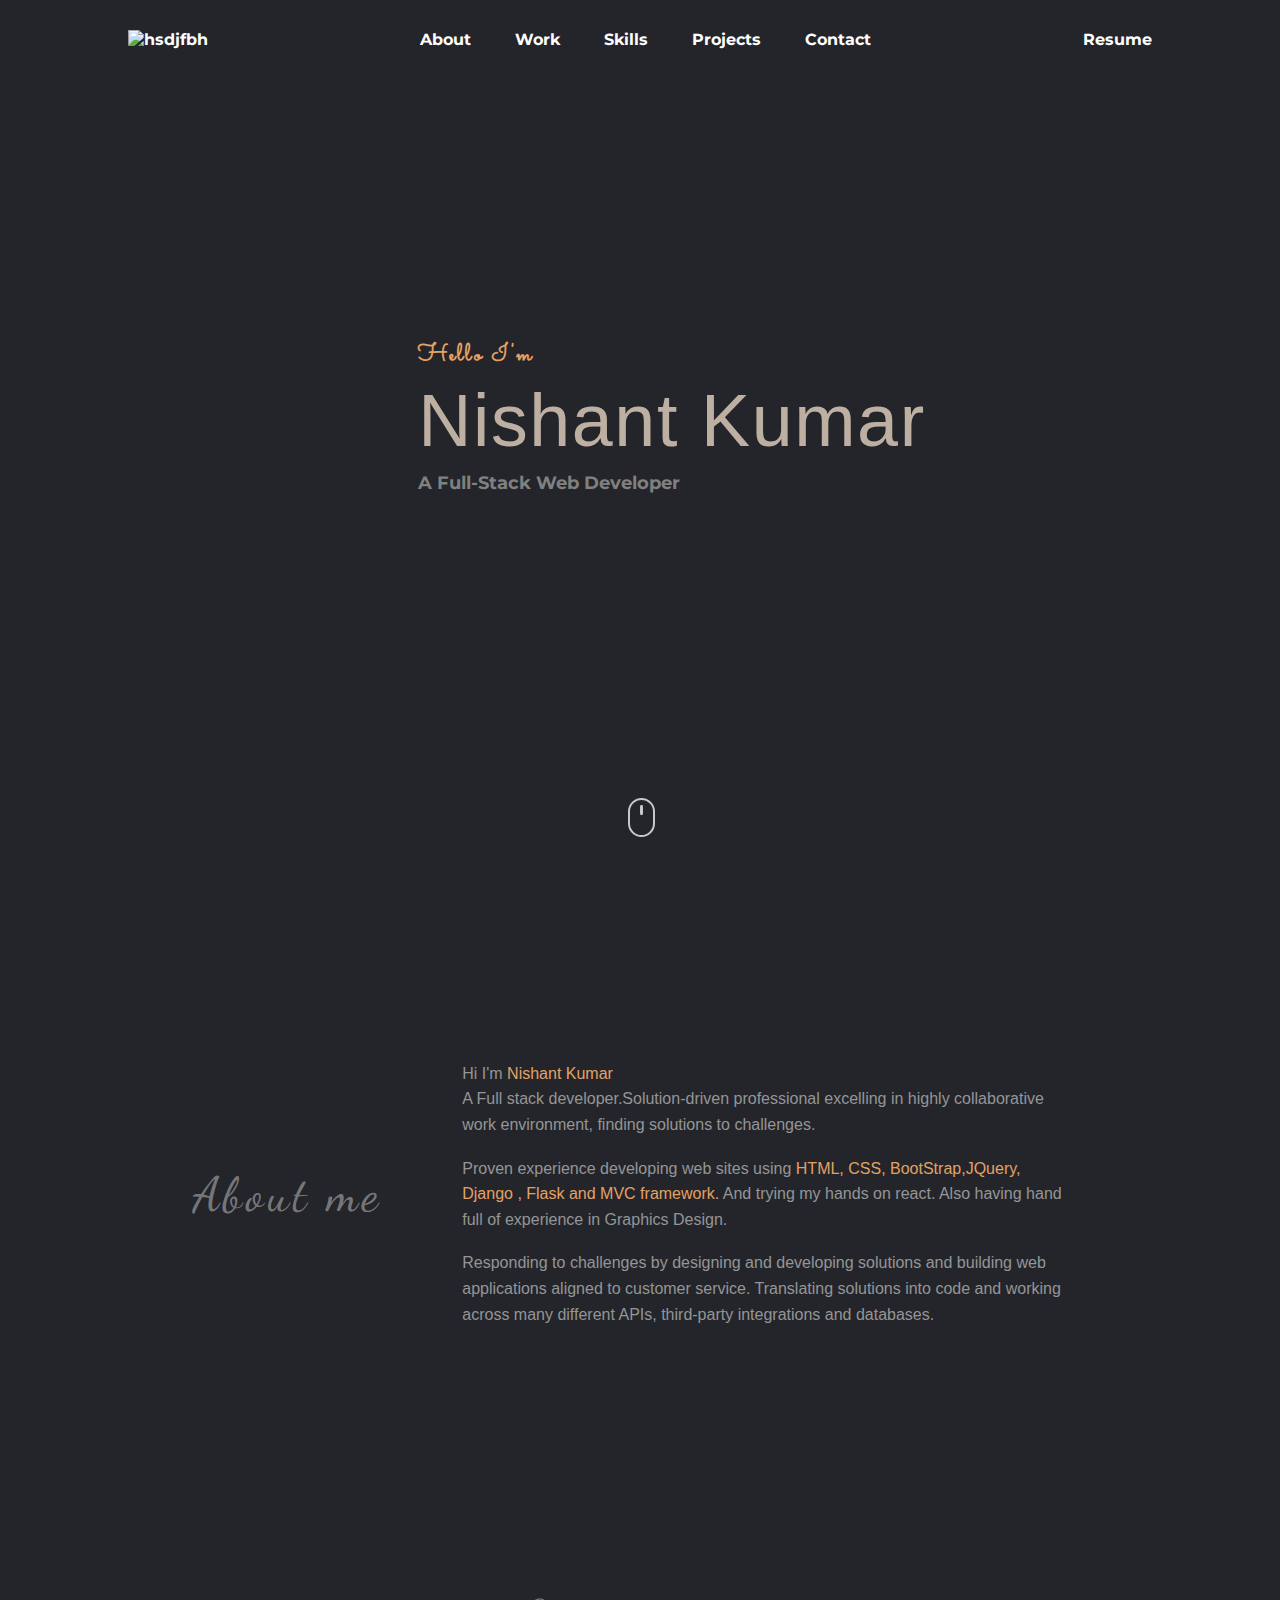
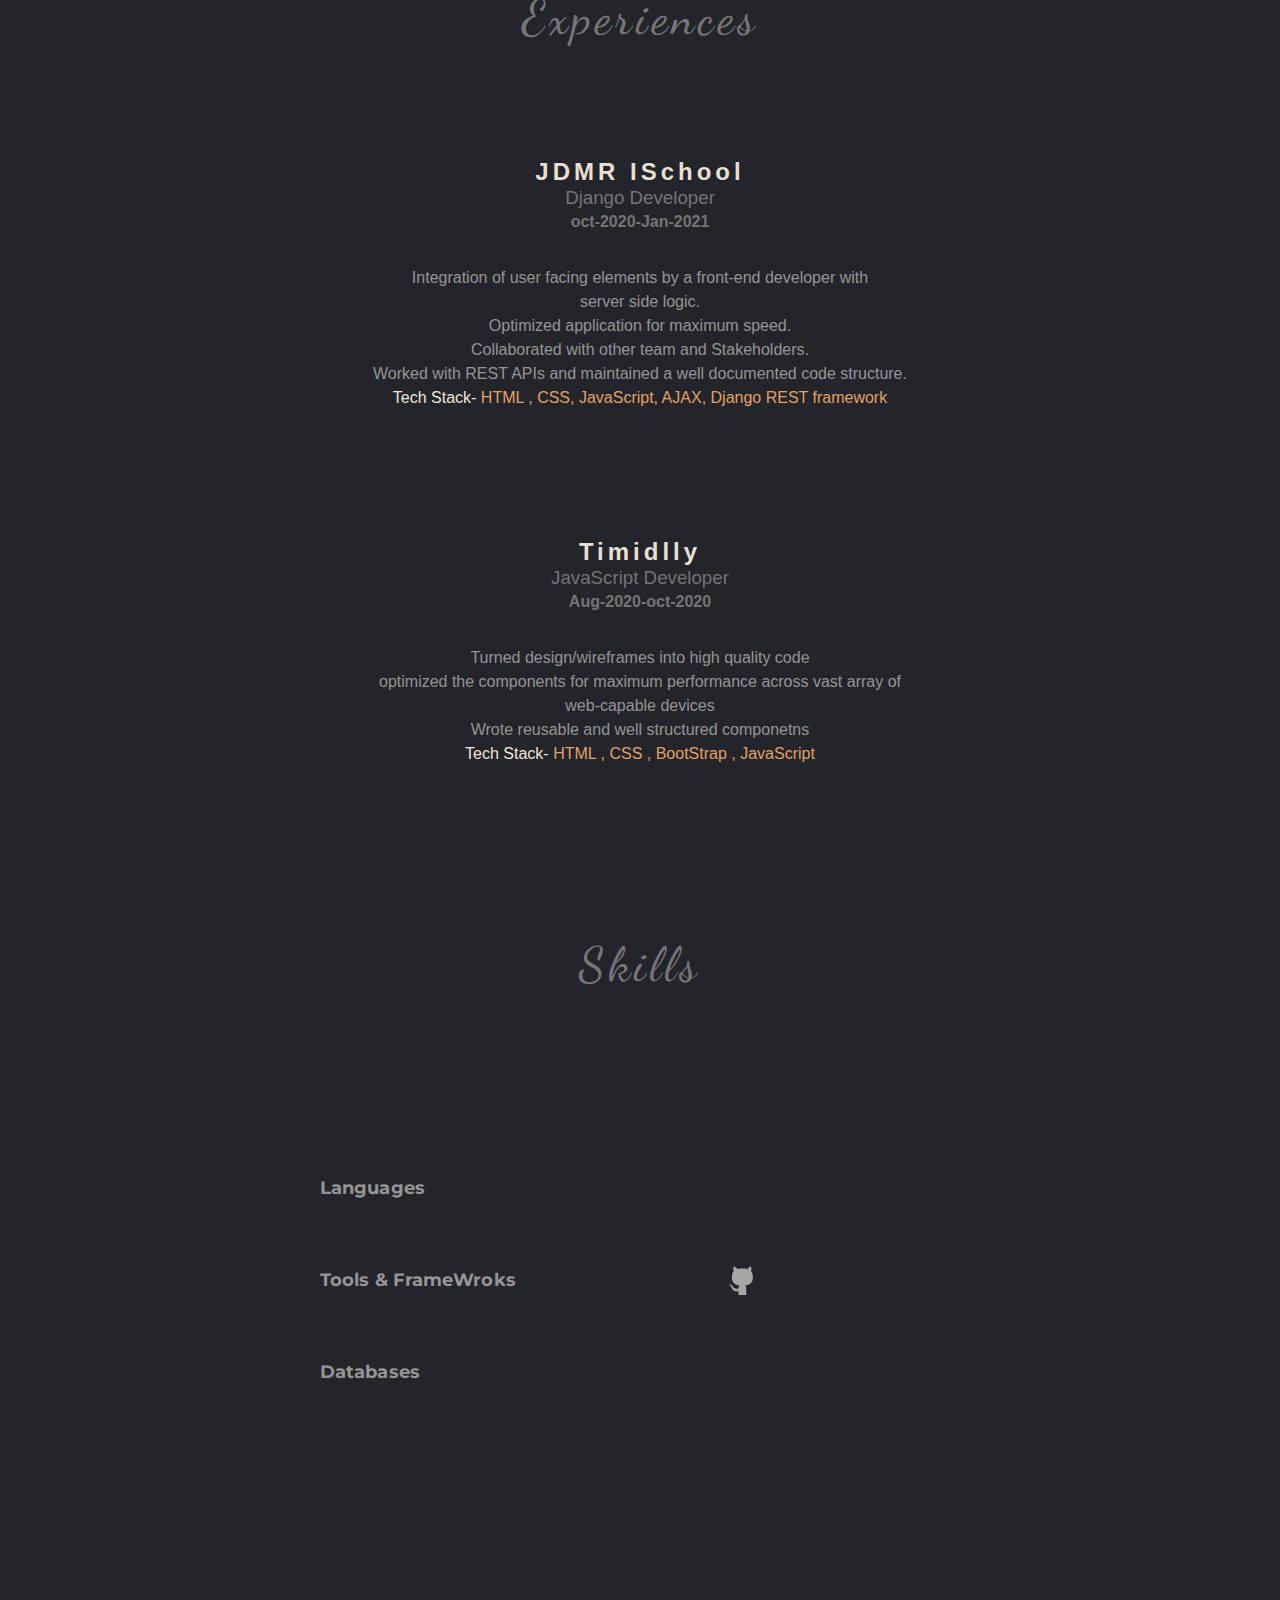
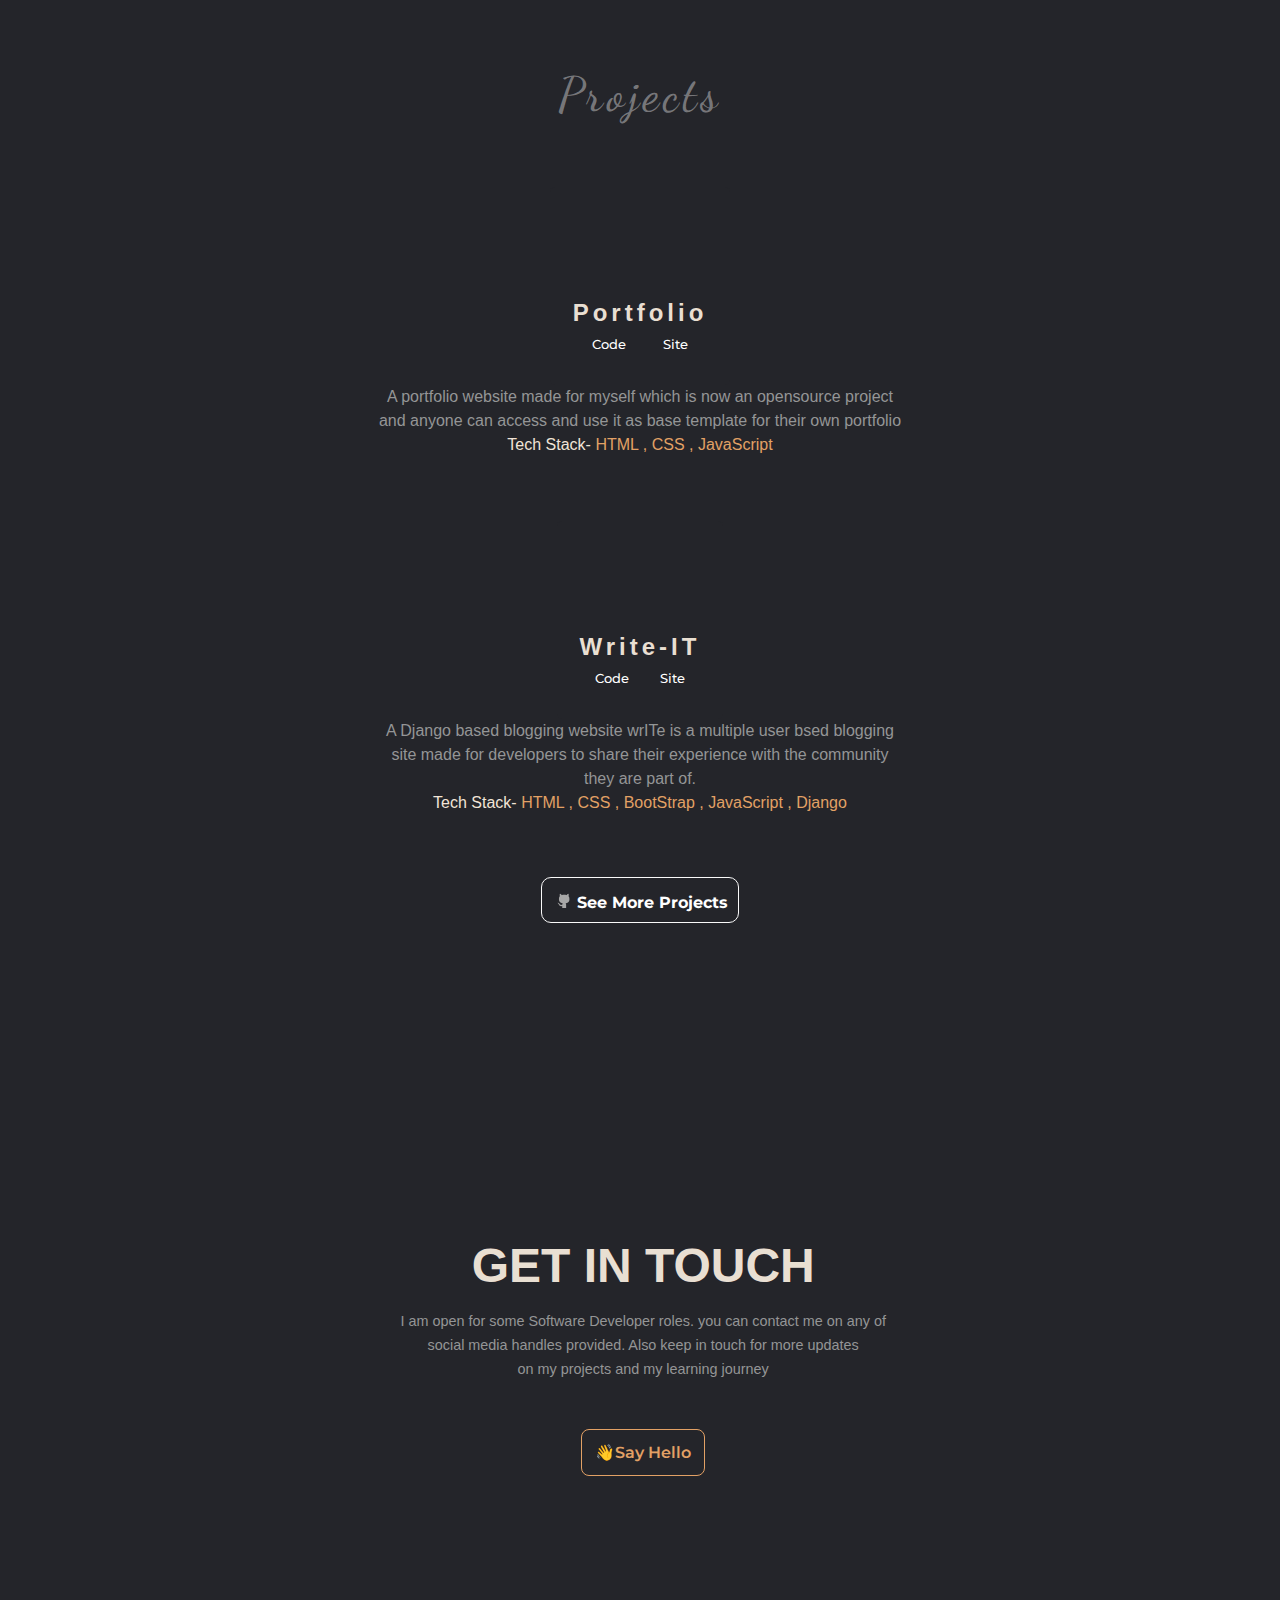
==== commit 034af62b: "02-06-2021" ====
--- a/index.html
+++ b/index.html
@@ -4,26 +4,31 @@
         <meta charset="utf-8">
         <meta http-equiv="X-UA-Compatible" content="IE=edge">
         <title>Nishant</title>
+        <link rel="icon" href="pictures\nik-title.png" type="image/icon type">
         <meta name="description" content="">
         <link rel="stylesheet" href="https://cdnjs.cloudflare.com/ajax/libs/font-awesome/4.7.0/css/font-awesome.min.css">
         <meta name="viewport" content="width=device-width, initial-scale=1.0">
         <link href="https://fonts.googleapis.com/css2?family=Cookie&display=swap" rel="stylesheet">
-        <link rel="prefetch" href="./nks.png" />
+        <link rel="preconnect" href="https://fonts.gstatic.com">
+        <link href="https://fonts.googleapis.com/css2?family=Dancing+Script&family=Sacramento&display=swap" rel="stylesheet">        <link href="https://fonts.googleapis.com/css2?family=Montserrat:wght@100&display=swap" rel="stylesheet">
+        <link href="https://fonts.googleapis.com/css2?family=Dancing+Script&display=swap" rel="stylesheet">
+        <!-- <link rel="prefetch" href="/pictures/nks.png" /> -->
         <link rel="stylesheet" href="style.css">
     </head>
     <body>
-        <header>
-            <a href=""><img src="pictures\Nishant.png"class="logo" alt=""></a>
-            <nav>
-                <ul class="nav-links">
-                    <li><a href="#about">About</a></li>
-                    <li><a href="#work">Work</a></li>
-                    <li><a href="#skills">Skills</a></li>
-                    <li><a href="#projects">Projects</a></li>
-                    <li><a href="#Contact">Contact</a></li>
-                </ul>
-            </nav>
-            <a target="_blank" href="https://drive.google.com/file/d/1W3-Rp09SQt74iqquX5PM0ZUsjo6nLx0c/view?usp=sharing">Resume</a>
+         <header class="topnavbar">
+          <nav>
+            <a href="#"><img src="pictures\Nishant.png"class="logo" alt="hsdjfbh"></a>
+            <ul class="nav-links">
+              <li><a href="#about">About</a></li>
+              <li><a href="#work">Work</a></li>
+              <li><a href="#skills">Skills</a></li>
+              <li><a href="#projects">Projects</a></li>
+              <li><a href="#Contact">Contact</a></li>
+            </ul>
+            <a target="_blank"  class="text-rsme" href="https://drive.google.com/file/d/1W3-Rp09SQt74iqquX5PM0ZUsjo6nLx0c/view?usp=sharing">Resume</a>
+            <a target="_blank"  class="icon-rsme" href="https://drive.google.com/file/d/1W3-Rp09SQt74iqquX5PM0ZUsjo6nLx0c/view?usp=sharing"><img src="pictures\resume.png" alt=""></a>
+          </nav>
         </header>
         <!-- hero section -->
         <section class="hero-section">
@@ -34,14 +39,14 @@
                 <div class="text-container">
                     <h3>Hello I'm</h3>
                     <h1 class="main-name">Nishant Kumar</h1>
-                    <h5>A Full-Stack Web Developer</h5>
+                    <h4>A Full-Stack Web Developer</h4>
                     <!-- <h4 class="connect-to-me">Connect to me on <a href="mailto:nishantkumarhmr@outlook.com" class="email">nishantkumarhmr@outlook.com</a></h4> -->
                     <ul class="social-links">
                         <li ><a href="https://github.com/Nishantkumarr" class="social" ><img  src="./pictures/greyicons/github.png" alt=""></a></li>
                         <li><a href="https://twitter.com/kumarrspeaks"><img class="social" src="./pictures/greyicons/twitter.png" alt=""></a></li>
                         <li><a href="https://www.linkedin.com/in/nishant-kumar-2b0935136/"><img class="social" src="./pictures/greyicons/linkedin.png" alt=""></a></li></li>
-                        <li><a href="https://www.linkedin.com/in/nishant-kumar-2b0935136/"><img class="social" src="./pictures/greyicons/skype.png" alt=""></a></li></li>
-                        <li><a href="https://www.linkedin.com/in/nishant-kumar-2b0935136/"><img class="social" src="./pictures/greyicons/gmail.png" alt=""></a></li></li>
+                        <li><a href="skype:live:nishantkumarhmr?chat"><img class="social" src="./pictures/greyicons/skype.png" alt=""></a></li></li>
+                        <li><a href="mail to:nishantkumarhmr@outlook.com"><img class="social" src="./pictures/greyicons/gmail.png" alt=""></a></li></li>
                     </ul>
                 </div>
             </div>
@@ -69,13 +74,13 @@
             <h1 class="main-about-topic" > <span >About me </span> </h1>
           </div>
           <div class="about-para">
-            <p>Hi I'm <span style="font-weight: 200px; color: white;" >Nishant Kumar</span></p>
+            <p>Hi I'm <span style="font-weight: 200px; color: #e2a165;" >Nishant Kumar</span></p>
             <p>A Full stack developer.Solution-driven professional excelling in highly collaborative work environment, finding
               solutions to challenges.
             </p>
             <br>
             <p>
-              Proven experience developing web sites using HTML, CSS, BootStrap,JQuery, Django , Flask and MVC framework.
+              Proven experience developing web sites using <span style="font-weight: 200px; color: #e2a165;">HTML, CSS, BootStrap,JQuery, Django , Flask and MVC framework.</span>
               And trying my hands on react. Also having hand full of experience in Graphics Design.
             </p>
             <br>
@@ -97,30 +102,34 @@
               <div class="company-topic">
                 <h1 class="main-company-topic" > JDMR ISchool </h1>
                 <h3 style=" font-weight:200;">Django Developer</h3>
-                <h4>Date 2020-oct 2021-nov</h4>
+                <h4>oct-2020-Jan-2021</h4>
               </div>
               <div class="exp-para">
                 <ul>
-                  <li>ng HTML, CSS, BootStrap,JQuery, Django , Flask and MVC framework.</li>
-                  <li>t. Also having hand full of experience in Graphics Design.</li>
-                  <li>and building web applications aligned to customer service.</li>
-                  <li>rd-party integrations and databases</li>
-                  <!-- <li> <a><button class="Docs">Document</button></a>  </li> -->
+                  <li>Integration of user facing elements by a front-end developer with <br>
+                    server side logic.</li>
+                  <li>Optimized application for maximum speed.</li>
+                  <li>Collaborated with other team and Stakeholders.</li>
+                  <li> Worked with REST APIs and maintained a well documented code structure.</li>
+                  <li style="font-weight: 200px; color: #f1e4d7; ">Tech Stack- <span style="font-weight: 200px; color: #e2a165;">HTML , CSS, JavaScript, AJAX, Django REST framework  </span> </li>
+
                 </ul>
+
               </div>
             </div>
             <div class="company">
               <div class="company-topic">
-                <h1 class="main-company-topic" > JDMR ISchool </h1>
-                <h3 style="font-weight:200;">Django Developer</h3>
-                <h4>Date 2020-oct 2021-nov</h4>
+                <h1 class="main-company-topic" > Timidlly </h1>
+                <h3 style="font-weight:200;">JavaScript Developer</h3>
+                <h4>Aug-2020-oct-2020</h4>
               </div>
               <div class="exp-para">
                 <ul>
-                  <li>ng HTML, CSS, BootStrap,JQuery, Django , Flask and MVC framework.</li>
-                  <li>t. Also having hand full of experience in Graphics Design.</li>
-                  <li>and building web applications aligned to customer service.</li>
-                  <li>Tech Stack- Django HTML CSS JS</li>
+                  <li>Turned design/wireframes into high quality code</li>
+                  <li>optimized the components for maximum performance across vast array of <br>
+                    web-capable devices</li>
+                  <li>Wrote reusable and well structured componetns</li>
+                  <li style="font-weight: 200px; color: #f1e4d7; ">Tech Stack- <span style="font-weight: 200px; color: #e2a165;">HTML , CSS , BootStrap , JavaScript </span> </li>
                   <!-- <li> <a><button class="Docs">Document</button></a>  </li> -->
                 </ul>
               </div>
@@ -191,47 +200,40 @@
             <div class="project">
               <div class="project-topic">
                 <img src="./pictures/projects-img/portfolio.png" alt="" class="proj-img">
-                <div class="proj-detail">
-                  <h1 class="main-project-topic" style="text-align: center;"> Write-It </h1>
+                <div>
+                  <h1 class="main-project-topic" style="text-align: center;">Portfolio</h1>
                   <div class="proj-code">
-                      <a href="https://github.com/Nishantkumarr" class="social" ><span>Code</span> </a>
-                      <a href="https://github.com/Nishantkumarr" class="social" ><span>Site</span> </a>
+                      <a href="https://github.com/Nishantkumarr/portfolioWeb" class="social" ><span>Code</span> </a>
+                      <a href="http://nishantkumar.netlify.com/" class="social" ><span>Site</span> </a>
                   </div>
                 </div>
               </div>
               <div class="explain-proj">
-                <ul>
-                  <li>  <h1 class="main-project-topic" > Write-It </h1></li>
-                  <li> <h4>Date 2020-oct 2021-nov</h4></li>
-                  <li>ng HTML, CSS, BootStrap,JQuery, Django , Flask and MVC framework.</li>
-                  <li>t. Also having hand full of experience in Graphics Design.</li>
-                  <li>and building web applications aligned to customer service.</li>
-                  <li>rd-party integrations and databases</li>
-                </ul>
-              </div>
-            </div>
-            <div class="project">
-
-              <div class="explain-proj">
-                <ul>
-                  <li>  <h1 class="main-project-topic" > Write-It </h1></li>
-                  <li> <h4>Date 2020-oct 2021-nov</h4></li>
-                  <li>ng HTML, CSS, BootStrap,JQuery, Django , Flask and MVC framework.</li>
-                  <li>t. Also having hand full of experience in Graphics Design.</li>
-                  <li>and building web applications aligned to customer service.</li>
-                  <li>rd-party integrations and databases</li>
-                </ul>
-              </div>
+                <p>A portfolio website made for myself which is now an opensource project<br>
+                  and anyone can access and use it as base template for their own portfolio </p>
+                <p style="font-weight: 200px; color: #f1e4d7; ">Tech Stack- <span style="font-weight: 200px; color: #e2a165;">HTML , CSS , JavaScript </span> </p>
+
+              </div>
+            </div>
+            <div class="project not">
               <div class="project-topic">
                 <img src="./pictures/projects-img/writeit.png" alt="" class="proj-img">
-                <div class="proj-detail">
-                  <h1 class="main-project-topic" style="text-align: center;" > JDMR ISchool </h1>
+                <div>
+                  <h1 class="main-project-topic" style="text-align: center;" > Write-IT </h1>
                   <div class="proj-code">
-                      <a href="https://github.com/Nishantkumarr" class="social" ><span>Code</span> </a>
-                      <a href="https://github.com/Nishantkumarr" class="social" ><span>Site</span> </a>
+                      <a href="https://github.com/Nishantkumarr/write-it" class="social" ><span>Code</span> </a>
+                      <a href="https://writeitt.herokuapp.com/" class="social" ><span>Site</span> </a>
                   </div>
                 </div>
               </div>
+              <div class="explain-proj">
+                <p>A Django based blogging website wrITe is a multiple user bsed blogging <br>
+                  site made for developers to share their experience with the community  <br>
+                  they are part of.</p>
+                <p style="font-weight: 200px; color: #f1e4d7; ">Tech Stack- <span style="font-weight: 200px; color: #e2a165;">HTML , CSS , BootStrap , JavaScript , Django </span> </p>
+
+              </div>
+
             </div>
 
             <a href="" class="see-more-proj"> <span><img src="./pictures/icons/github.png" alt="">See More Projects</span></a>
@@ -245,41 +247,13 @@
          <!-- contactform -->
         <section  id="Contact" class="Contactme">
           <div class="contactform">
-            <!-- externalcode -->
-            <div class="screen">
-              <div class="screen-body">
-                <div class="screen-body-item left">
-                  <div class="app-title">
-                    <span>CONTACT</span>
-                    <span>US</span>
-                  </div>
-                  <div class="app-contact">CONTACT INFO : +62 81 314 928 595</div>
-                </div>
-                <div class="screen-body-item">
-                  <div class="app-form">
-                    <div class="app-form-group">
-                      <input class="app-form-control" placeholder="NAME" value="Krisantus Wanandi">
-                    </div>
-                    <div class="app-form-group">
-                      <input class="app-form-control" placeholder="EMAIL">
-                    </div>
-                    <div class="app-form-group">
-                      <input class="app-form-control" placeholder="CONTACT NO">
-                    </div>
-                    <div class="app-form-group message">
-                      <input class="app-form-control" placeholder="MESSAGE">
-                    </div>
-                    <div class="app-form-group buttons">
-                      <button class="app-form-button">CANCEL</button>
-                      <button class="app-form-button">SEND</button>
-                    </div>
-                  </div>
-                </div>
-              </div>
-            </div>
+            <h3>GET IN TOUCH</h3>
+            <p>I am open for some Software Developer roles. you can contact me on any of<br>
+            social media handles provided. Also keep in touch for more updates <br>
+            on my projects and my learning journey</p>
+            <a href="skype:live:nishantkumarhmr?chat" class="say-hello">  <h1> <span class="wave">👋</span>Say Hello </h1></a>
            </div>
         </section>
 
-        <script src="" async defer></script>
     </body>
 </html>
--- a/style.css
+++ b/style.css
@@ -1,16 +1,4 @@
-@import url('https://fonts.googleapis.com/css2?family=Montserrat:wght@300&display=swap');
-@import url('https://fonts.googleapis.com/css2?family=Sacramento&display=swap');
-
-@media only screen and (max-width: 800px) {
-    .mainimg{
-        display:none;
-    }
-}
-@media only screen and (max-width: 500px) {
-  .nav-links{
-      display:none;
-  }
-}
+
 
 *{
     margin: 0;
@@ -24,6 +12,11 @@
 }
 
 
+
+
+
+
+
 /* scrollbar */
 /* width */
 ::-webkit-scrollbar {
@@ -41,8 +34,6 @@
   background: #24252A;
   border-radius: 10px;
 }
-
-
 
 
 
@@ -59,20 +50,19 @@
   height: 5rem;
 }
 
-header{
+nav{
     display:flex;
     justify-content: space-between;
     align-items: center;
     padding:30px 10%;
 
 }
-
-.logo{
-    font-family: "Montserrat",sans-serif;
-    font-weight: 200px;
-    color: antiquewhite;
-
-}
+nav a{
+  font-size:1rem !important;
+  font-weight:bold !important;
+}
+
+
 
 .nav-links{
     list-style:none;
@@ -85,13 +75,49 @@
 }
 
 .nav-links li a{
-    transition:all 0.2s ease 0s;
+    transition:0.3s;
+}
+
+.nav-links li a {
+    font-size:1rem !important;
+    font-weight:bold !important;
 }
 .nav-links li a:hover{
-    color:rgb(247, 225, 193);
-}
-
-
+    color:#e2a165;
+} 
+.icon-rsme{
+  display:none;
+}
+.icon-rsme img{
+  max-width:3rem !important;height:auto;
+}
+
+@media only screen and (max-width: 1000px) {
+  .nav-links{
+    display:none;
+  }
+  .text-rsme{
+    display:none;
+  }
+  .icon-rsme{
+    display:initial;
+  }
+  
+
+}
+
+
+@media only screen and (max-width: 800px) {
+  .mainimg{
+      display:none;
+  }
+}
+@media only screen and (max-width: 500px) {
+.nav-links{
+    display:none;
+}
+
+}
 
 /* hero section code */
 .hero-section{
@@ -163,30 +189,31 @@
 
 }
 .text-container h3{
-    color: grey;
     font-size:1.5rem;
     font-family: 'Sacramento', cursive;
     font-weight: 900 !important;
     padding-bottom: 0.4rem;
     letter-spacing: 0.1em;
-
-}
-
-.text-container h5{
+    color:#e2a165;
+
+
+}
+
+.text-container h4{
     color: grey;
     font-family: "Montserrat",sans-serif;
-    font-size: 1rem;
-    font-weight: 300;
+    font-size: 1.1rem;
+    font-weight: bold !important;
     padding-top: 0.4rem;
     padding-bottom: 0.7rem;
 }
-.text-container h4{
+/* .text-container h4{
     color: grey;
     font-size: 1.3rem;
     font-weight: 200;
     padding-top: 1rem;
     padding-bottom: 3rem;
-}
+} */
 
 
 
@@ -287,6 +314,7 @@
         width:1.2rem;
         height:auto;
     }
+
 }
 
 
@@ -359,8 +387,10 @@
 .main-about-topic{
     justify-content: flex-end;
     font-size: 3rem;
-    font-family: 'Sacramento', cursive;
+    font-family: 'Dancing Script', cursive;
     letter-spacing: 4px;
+    font-weight: 300;
+
     color: rgba(255,255,255,0.4);
 }
  .about-para{
@@ -370,7 +400,7 @@
  }
  .about-para p{
    font-size: 1rem;
-   color:rgba(128,128,128,0.9);
+   color:#949596;
    /* padding:1rem,1rem; */
    line-height: 1.6rem;
    font-weight:100;
@@ -434,10 +464,11 @@
 }
 
 
-.skills-section h1{
+.skill-head h1{
   font-size: 3rem;
-  font-family: 'Sacramento', cursive;
+  font-family: 'Dancing Script', cursive;
   letter-spacing: 4px;
+  font-weight: 300;
   color: rgba(255,255,255,0.4);
 }
 
@@ -457,9 +488,8 @@
   align-items: center;
   min-width: 50vw;
   max-width: 55vw;
-  padding-top:2rem;
-  padding-bottom:2rem;
-  margin:auto;
+  margin-top:2rem;
+  margin-bottom:2rem;
 }
 
 
@@ -471,7 +501,7 @@
   font-size: 1.1rem;
   letter-spacing:0.1px;
   font-family: "Montserrat",sans-serif;
-  color: rgba(255,255,255,0.4);
+  color:#949596;
   max-width: 25vw;
 }
 .techi{
@@ -521,12 +551,20 @@
     .skills-section{
       max-width:100vw;
       margin:2rem 2rem;
+      min-height:50vh;
+      max-height:60vh;
     }
     .skill-table{
       min-width:100vw;
     }
     .tech-know .one{
       min-width:70vw;
+    }
+    .company{
+      min-height:10vh;
+      max-height:15vh;
+      margin:0 !important;
+      padding:0!important;
     }
 
   }
@@ -554,9 +592,9 @@
 
 .expHead{
   font-size: 3rem;
-  font-family: 'Sacramento', cursive;
-  letter-spacing: 6px;
-  letter-spacing: 7px;
+  font-family: 'Dancing Script', cursive;
+  letter-spacing: 4px;
+  font-weight: 300;
   color: rgba(255,255,255,0.4);
   padding: 1rem 1rem;
   margin:1rem 1rem;
@@ -568,10 +606,13 @@
   flex-direction:column;
 }
 .company{
-  min-height: 25vh;
+  min-height: 20vh;
   min-width:60vw;
-  margin:auto;
   padding:auto;
+  margin-top:2rem;
+  margin-bottom:2rem;
+  padding-top:1rem;
+  padding-bottom: 1rem;
   position:relative;
   display:flex;
   flex-direction:row;
@@ -604,15 +645,14 @@
 
 
 .exp-para ul li{
-  font-size: 0.8rem;
-  color:rgba(128,128,128,0.9);
-  /* padding:1rem,1rem; */
-  letter-spacing:0.2rem;
-  line-height: 1.6rem;
+  font-size: 1rem;
+  color: #949596;
+  line-height: 1.5rem;
+  font-weight: 100;
   font-family: 'Source Sans Pro', sans-serif;
   align-items:center;
-  /* text-align: center; */
-  list-style: none;
+  text-align: left;
+  /* list-style: none; */
 }
 
 
@@ -634,10 +674,16 @@
 }
 
 
-@media only screen and (max-width: 1250px) {
+@media only screen and (max-width: 1340px) {
   .company{
       flex-direction: column;
   }
+  .company-topic{
+    min-width:50vw;
+    padding:1rem 1rem;
+    margin:1rem 1rem;
+  }
+  
   .exp-para ul li{
     text-align:center;
     list-style:none;
@@ -654,8 +700,16 @@
     display: none;
   }
   .company{
-    min-height:20vh;
-  }
+    min-height:15vh;
+  }
+  .main-company-topic{
+    font-size:1rem;
+  }
+  .company-topic h3 {
+    font-size: 0.9rem;
+  }
+
+
 }
 
 
@@ -679,9 +733,9 @@
 
 .projHead{
   font-size: 3rem;
-  font-family: 'Sacramento', cursive;
-  letter-spacing: 6px;
-  letter-spacing: 7px;
+  font-family: 'Dancing Script', cursive;
+  letter-spacing: 4px;
+  font-weight: 300;
   color: rgba(255,255,255,0.4);
   padding: 1rem 1rem;
   margin:1rem 1rem;
@@ -693,17 +747,20 @@
   flex-direction:column;
 }
 .project{
-  min-height: 30vh;
-  min-width:60vw;
-  margin:auto;
+  min-height:20vh;
+  min-width:70vw;
   padding:auto;
+  margin:2rem 2rem;
   position:relative;
   display:flex;
   flex-direction:row;
   justify-content:space-around;
   align-items:center;
 }
-
+.project.not{
+  flex-direction:row-reverse !important;
+  text-decoration-color: red;
+}
 
 .project-topic{
   display:flex;
@@ -729,12 +786,11 @@
 
 }
 
-.explain-proj ul li{
-  font-size: 0.8rem;
-  color:rgba(128,128,128,0.9);
-  /* padding:1rem,1rem; */
-  letter-spacing:0.2rem;
-  line-height: 1.6rem;
+.explain-proj p{
+  font-size: 1rem;
+  color: #949596;
+  line-height: 1.5rem;
+  font-weight: 100;
   font-family: 'Source Sans Pro', sans-serif;
   align-items:center;
   /* text-align: center; */
@@ -783,7 +839,9 @@
   padding:1.4rem 1.4rem;
 }
 
-
+.proj-date{
+  font-size: 1.3rem;
+}
 
 .project-topic:hover{
   transform:scale(1.2);
@@ -800,7 +858,7 @@
 }
 
 
-.see-more-proj{
+.see-more-proj {
 display:inline-flex;
 flex-direction:column;
 justify-content: center;
@@ -808,10 +866,14 @@
 margin-top:20px;
 padding:10px;
 transition:1s;
-}
-
-.see-more-proj:hover{
-  transform:scale(1.2);
+font-weight: bold;
+}
+.see-more-proj img{
+  background: transparent;
+}
+.see-more-proj span:hover{
+  background-color:#fafafa;
+  color:#24252A;
 }
 
 
@@ -836,30 +898,51 @@
 
 
 
-@media only screen and (max-width: 1250px) {
+@media only screen and (max-width: 1340px) {
   .project{
       flex-direction: column;
   }
-  .explain-proj ul li{
+  .project.not{
+    flex-direction: column !important;
+  }
+  .explain-proj p{
     text-align:center;
     list-style:none;
 }
 
 }
 
-
+@media only screen and (max-width: 800px) {
+  .explain-proj{
+    display: none;
+  }
+}
 @media only screen and (max-width: 600px) {
   .projects-section{
-    min-height: 80vh;
+    min-height: 90vh;
     justify-content: space-between;
 
   }
-  .explain-proj{
-    display: none;
-  }
+
   .project{
     min-height:20vh;
   }
+  .project.not{
+    min-height:20vh;
+  }
+  .main-project-topic{
+    font-size: 1rem !important;
+  }
+
+  .proj-date{
+    font-size: 0.8rem !important;
+  }
+  .project-topic{
+    padding:2rem;
+  }
+  .see-more-proj span{
+    font-size:0.8rem;
+  }
 }
 
 
@@ -869,8 +952,8 @@
 
 .Contactme{
   min-width:98vw;
-  min-height:100vh;
-  margin:auto;
+  min-height:80vh;
+  margin:1rem 1rem;
   padding:auto;
   display:flex;
   flex-direction:column;
@@ -878,156 +961,77 @@
   align-items: center;
 }
 
-.connectform{
+.contactform{
  width:75vw;
- height:auto;
-}
-
-/* externalcss */
-body, button, input {
-  font-family: 'Montserrat', sans-serif;
-  font-weight: 700;
-  letter-spacing: 1.4px;
-}
-
-.screen {
-  position: relative;
-  background: #3e3e3e;
-  border-radius: 15px;
-  min-width:40vw;
-}
-
-.screen:after {
-  content: '';
-  display: block;
-  position: absolute;
-  top: 0;
-  left: 20px;
-  right: 20px;
-  bottom: 0;
-  border-radius: 15px;
-  box-shadow: 0 20px 40px rgba(0, 0, 0, .4);
-  z-index: -1;
-}
-
-
-
-.screen-body {
-  display: flex;
-}
-
-.screen-body-item {
-  flex: 1;
-  padding: 50px;
-}
-
-.screen-body-item.left {
-  display: flex;
-  flex-direction: column;
-}
-
-.app-title {
-  display: flex;
-  flex-direction: column;
-  position: relative;
-  color: rgba(255, 235, 215, 0.7);
-  font-size: 26px;
-}
-
-.app-title:after {
-  content: '';
-  display: block;
-  position: absolute;
-  left: 0;
-  bottom: -10px;
-  width: 25px;
-  height: 4px;
-  background: rgba(255, 235, 215, 0.7);
-}
-
-.app-contact {
-  margin-top: auto;
-  font-size: 8px;
-  color: #888;
-}
-
-.app-form-group {
-  margin-bottom: 15px;
-}
-
-.app-form-group.message {
-  margin-top: 40px;
-}
-
-.app-form-group.buttons {
-  margin-bottom: 0;
-  text-align: right;
-}
-
-.app-form-control {
-  width: 100%;
-  padding: 10px 0;
-  background: none;
-  border: none;
-  border-bottom: 1px solid #666;
-  color: #ddd;
-  font-size: 14px;
-  text-transform: uppercase;
-  outline: none;
-  transition: border-color .2s;
-}
-
-.app-form-control::placeholder {
-  color: #666;
-}
-
-.app-form-control:focus {
-  border-bottom-color: #ddd;
-}
-
-.app-form-button {
-  background: none;
-  border: none;
-  color: rgba(255, 235, 215, 0.7);
-  font-size: 14px;
-  cursor: pointer;
-  outline: none;
-}
-
-.app-form-button:hover {
-  color: rgba(255, 175, 95, 0.815);
-}
-
-
-
-@media screen and (max-width: 520px) {
-  .screen-body {
-    flex-direction: column;
-  }
-
-  .screen-body-item.left {
-    margin-bottom: 30px;
-  }
-
-  .app-title {
-    flex-direction: row;
-  }
-
-  .app-title span {
-    margin-right: 12px;
-  }
-
-  .app-title:after {
-    display: none;
-  }
-}
-
-@media screen and (max-width: 600px) {
-  .screen-body {
-    padding: 40px;
-  }
-
-  .screen-body-item {
-    padding: 0;
-  }
-}
+ height:30vh;
+ display:flex;
+flex-direction:column;
+justify-content:space-around;
+align-items:center;
+}
+
+.contactform h3{
+  font-size:3rem;
+  font-weight:800;
+  font-family: 'Gill Sans', 'Gill Sans MT', Calibri, 'Trebuchet MS', sans-serif;
+  color: #E9DFD2;
+}
+
+.contactform p{
+  text-align:center;
+  font-size: 0.9rem;
+  color: #949596;
+  line-height: 1.5rem;
+  font-weight: 100;
+  font-family: 'Source Sans Pro', sans-serif;
+  align-items: center;
+}
+
+.contactform a h1{
+  color:#e2a165;
+  padding:0.8rem 0.8rem;
+  margin:1rem 1rem;
+  border:1px solid #e2a165;
+  border-radius: 8px;
+  font-weight: 600;
+  font-size:1rem;
+  transition:0.6s;
+}
+.contactform a h1:hover{
+    background-color: #e2a165;
+    color: #fafafa;
+}
+
+
+@media only screen and (max-width: 500px) {
+  .contactform h3{
+    font-size:1.8rem;
+    
+    
+  }
+}
+
+
+
+/* wave css */
+.wave {
+  animation-name: wave-animation;  /* Refers to the name of your @keyframes element below */
+  animation-duration: 2.5s;        /* Change to speed up or slow down */
+  animation-iteration-count: infinite;  /* Never stop waving :) */
+  transform-origin: 70% 70%;       /* Pivot around the bottom-left palm */
+  display: inline-block;
+  background-color: transparent;
+}
+
+@keyframes wave-animation {
+    0% { transform: rotate( 0.0deg) }
+   10% { transform: rotate(14.0deg) }  /* The following five values can be played with to make the waving more or less extreme */
+   20% { transform: rotate(-8.0deg) }
+   30% { transform: rotate(14.0deg) }
+   40% { transform: rotate(-4.0deg) }
+   50% { transform: rotate(10.0deg) }
+   60% { transform: rotate( 0.0deg) }  /* Reset for the last half to pause */
+  100% { transform: rotate( 0.0deg) }
+}
+
+
